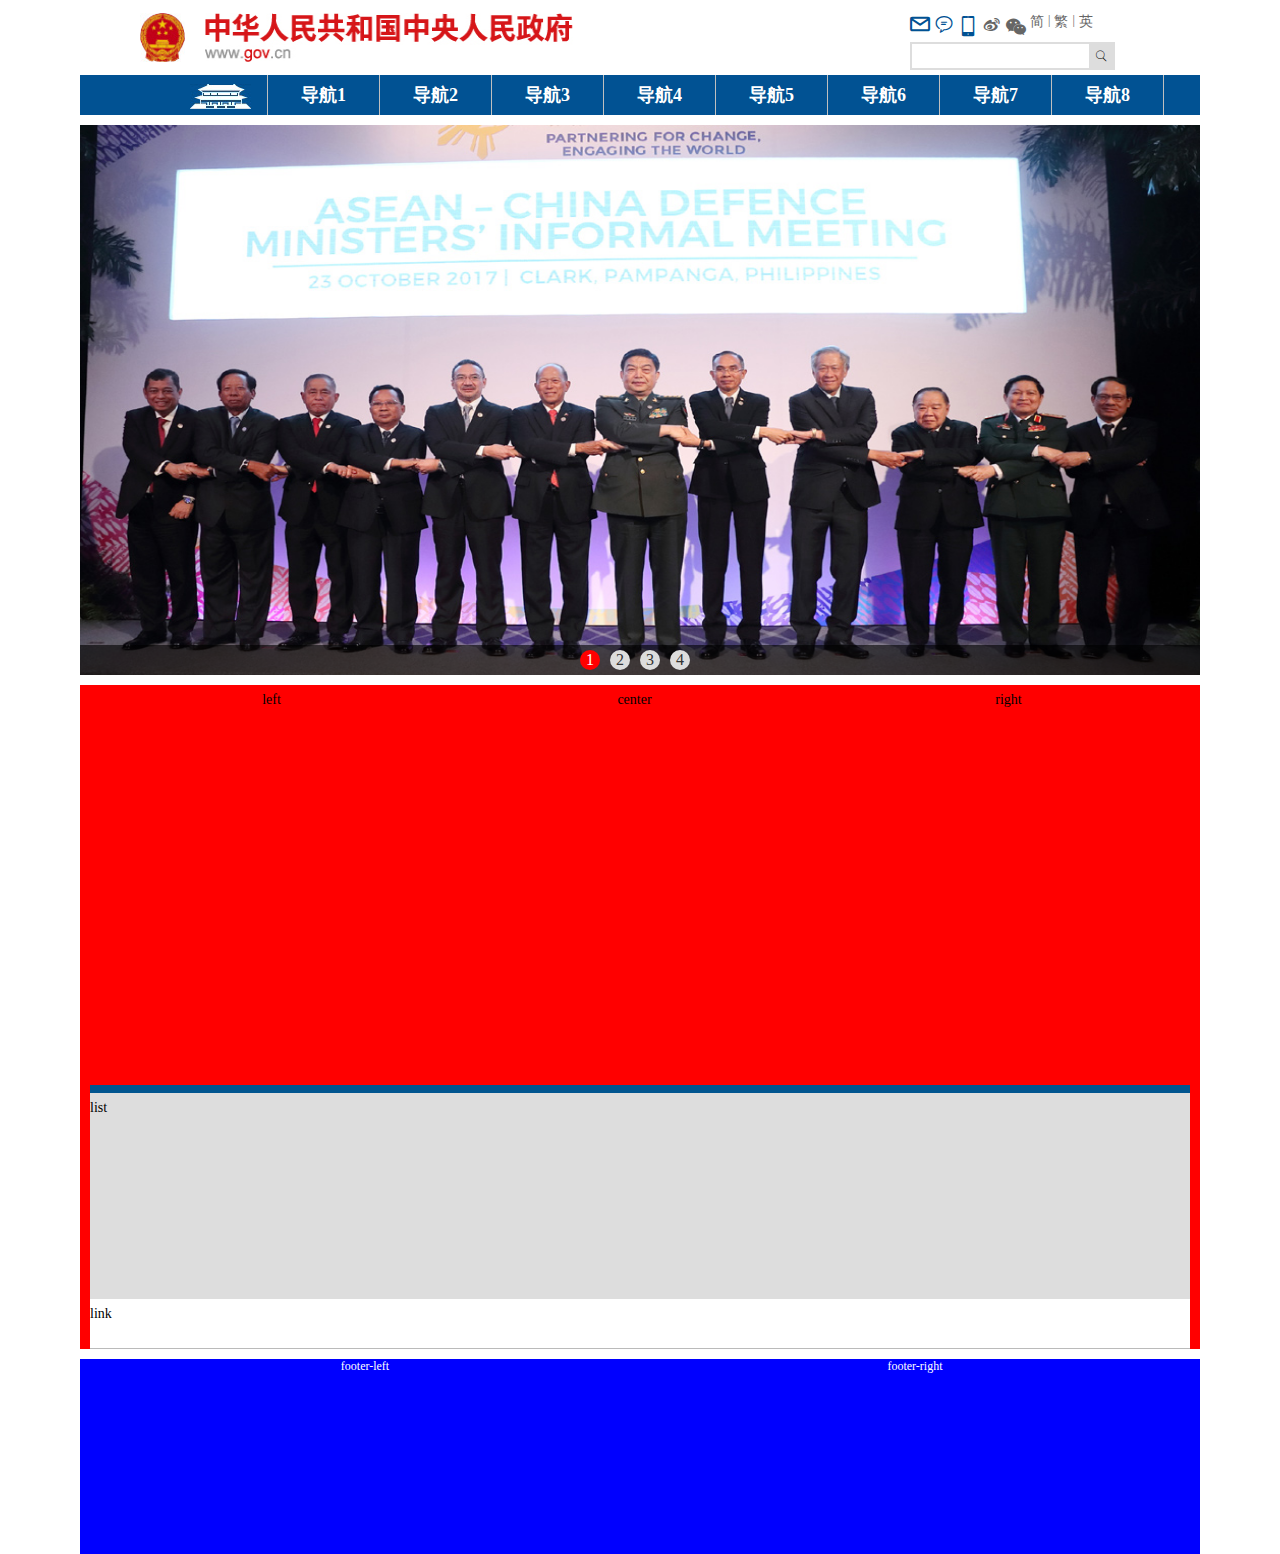
==== index.html @ 56595572 "static pages" ====
<!DOCTYPE html>
<html lang="en">
<head>
	<meta charset="UTF-8">
	<title>中国政府网</title>
	<link rel="icon" href="./guohui.ico" type="image/x-icon"/>
	<link rel="stylesheet" href="./css/iconfont.css">
	<link rel="stylesheet" href="./css/app.css">
	<script type="text/javascript" src="./js/jquery.min.js"></script>
</head>
<body>
	<div class="header row">
		<div class="con clear">
			<div class="header-left fl">
				<a href="javascript:;">
					<img class="logo fl" src="./images/logo.jpg" alt="">
					<img class="logo-msg fl" src="./images/logo_wz1.jpg" alt="">
				</a>
			</div>
			<div class="header-right fr">
				<div class="hr-top clear">
					<a href="javascript:;"><i class="icon iconfont icon-xinfeng"></i></a>
					<a href="javascript:;"><i class="icon iconfont icon-xiaoxi"></i></a>
					<a href="javascript:;"><i class="icon iconfont icon-phone"></i></a>
					<a href="javascript:;"><i class="icon iconfont icon-weibo"></i></a>
					<a href="javascript:;"><i class="icon iconfont icon-weixin"></i></a>
					<a href="javascript:;">简</a><span>|</span>
					<a href="javascript:;">繁</a><span>|</span>
					<a href="javascript:;">英</a>
				</div>
				<div class="hr-bot clear">
					<input class="fl" type="text" name="header-search">
					<a class="fl" href="javascript:;"><i class="icon iconfont icon-search"></i></a>
				</div>
			</div>
		</div>
	</div>
	<div class="navbar row">
		<div class="nav clear">
			<div class="nav-left fl"></div>
			<div class="nav-right fl">
				<ul class="nav-list clear">
					<li><a href="javascript:;">导航1</a></li>
					<li><a href="javascript:;">导航2</a></li>
					<li>
						<a href="javascript:;">导航3</a>
						<ul class="subNav none clear">
							<li><a href="javascript:;">sub menu1</a></li>
							<li><a href="javascript:;">sub menu2</a></li>
							<li><a href="javascript:;">sub menu3</a></li>
						</ul>
					</li>
					<li>
						<a href="javascript:;">导航4</a>
					</li>
					<li>
						<a href="javascript:;">导航5</a>
						<ul class="subNav none clear">
							<li><a href="javascript:;">sub menu1</a></li>
							<li><a href="javascript:;">sub menu2</a></li>
							<li><a href="javascript:;">sub menu3</a></li>
						</ul>
					</li>
					<li>
						<a href="javascript:;">导航6</a>
						<ul class="subNav none clear">
							<li><a href="javascript:;">sub menu1</a></li>
							<li><a href="javascript:;">sub menu2</a></li>
							<li><a href="javascript:;">sub menu3</a></li>
						</ul>
					</li>
					<li>
						<a href="javascript:;">导航7</a>
						<ul class="subNav none clear">
							<li><a href="javascript:;">sub menu1</a></li>
							<li><a href="javascript:;">sub menu2</a></li>
							<li><a href="javascript:;">sub menu3</a></li>
						</ul>
					</li>
					<li>
					<a href="javascript:;">导航8</a>
					</li>
				</ul>
			</div>
		</div>
	</div>
	<div class="banner row">
		<div class="b-box">
			<ul class="banner-list clear">
				<li style="display:block;"><a href="javascript:;"><img src="./images/banner1.jpg" alt=""></a></li>
				<li><a href="javascript:;"><img src="./images/banner2.jpg" alt=""></a></li>
				<li><a href="javascript:;"><img src="./images/banner3.jpg" alt=""></a></li>
				<li><a href="javascript:;"><img src="./images/banner4.jpg" alt=""></a></li>
			</ul>
			<div class="circle"></div>
		</div>
	</div>
	<div class="content row">
		<div class="con clear">
			<div class="con-left fl ac">left</div>
			<div class="con-center fl ac">center</div>
			<div class="con-right fr ac">right</div>
		</div>
		<div class="list con">
			list
		</div>
		<div class="link con">
			link
		</div>
	</div>
	<div class="footer row">
		<div class="con clear">
			<div class="footer-left fl ac">
				footer-left
			</div>
			<div class="footer-right fr ac">
				footer-right
			</div>
		</div>
	</div>

</body>
<script src="./js/app.js"></script>
</html>
---- css/iconfont.css ----
@font-face {font-family: "iconfont";
  src: url('iconfont.eot?t=1508853754246'); /* IE9*/
  src: url('iconfont.eot?t=1508853754246#iefix') format('embedded-opentype'), /* IE6-IE8 */
  url('[data-uri]') format('woff'),
  url('iconfont.ttf?t=1508853754246') format('truetype'), /* chrome, firefox, opera, Safari, Android, iOS 4.2+*/
  url('iconfont.svg?t=1508853754246#iconfont') format('svg'); /* iOS 4.1- */
}

.iconfont {
  font-family:"iconfont" !important;
  font-size:16px;
  font-style:normal;
  -webkit-font-smoothing: antialiased;
  -moz-osx-font-smoothing: grayscale;
}

.icon-weixin:before { content: "\e66d"; }

.icon-xiaoxi:before { content: "\e600"; }

.icon-phone:before { content: "\e644"; }

.icon-search:before { content: "\e63e"; }

.icon-weibo:before { content: "\e60d"; }

.icon-xinfeng:before { content: "\e602"; }
---- css/app.css ----
/*公共样式结束*/
body {font-size: 12px;font-family:"微软雅黑"; color: #666;background: #fff;}
a {color: #666;text-decoration: none;}
a:hover {color: #C81623;}
a,address,b,big,blockquote,body,cite,code,dd,del,div,dl,dt,em,fieldset,form,h1,h2,h3,h4,h5,h6,html,i,iframe,img,ins,label,legend,li,ol,p,pre,small,span,strong,u,ul,var {
	margin: 0;
	padding: 0;
}
ol,ul { list-style: none;}
img {border: 0;vertical-align: middle;}
em,i {font-style: normal;}
.fl {float: left;}
.fr {float: right;}
.al {text-align: left;}
.ac {text-align: center;}
.ar {text-align: right;}
.none {display: none;}
.clear:after{ content: '.'; display: block; width: 100%;height:0; overflow: hidden; visibility: hidden; clear: both;}

body, div, ul , li, img{
	box-sizing:border-box;
	-moz-box-sizing:border-box; 
}
.row{ width: 1120px; margin: 10px auto 0;}
.con{ width: 1100px; margin: 0 auto; }
/*公共样式结束*/

/*header 开始*/
.header{ height: 55px;}
.header .con{ padding: 0 50px;}
.header .con>div{ height: 49px; margin-top: 3px;}
.logo{ width: 45px; height: 100%; border: 0; margin-right:20px;}
.logo-msg{width: 385px;height: 100%;}
.header-right{ width: 230px;}
.hr-top i.icon-xinfeng, .hr-top i.icon-xiaoxi, .hr-top i.icon-phone{ color:#005193;}
.hr-top a, .hr-top span{ display: inline-block; float:left; margin-right: 4px;}
.hr-top i{ font-size: 20px;}
.hr-top a{ font-size: 14px;}

.hr-bot{ height: 24px; line-height: 24px; margin-top: 6px;}
.hr-bot input{ height: 24px;border: 2px solid #ddd;border-right: 0;padding: 0; outline: none;}
.hr-bot a{ display: inline-block;width: 24px;height:24px; background: #ddd;line-height: 24px; border-right:2px solid #ddd;color: #000;text-align: center;
	border-top:2px solid #ddd;border-bottom: 2px solid #ddd;
}
.hr-bot a:hover{ background: #015293;color:#fff;border-color: #015293;}
/*header结束*/
/*navbar开始*/
.nav-active{ background: #ddd;}
.nav-active>a{ color: #015293!important;}

.nav{ height: 40px; background: #015293;}
.nav-left{ width: 188px;height: 100%;
	border-right: 1px solid #bfbfbf;
	background: url('./../images/icon_9.jpg') 110px 9px no-repeat;
}
.nav-right{height: 40px;}
.nav-list>li{ width: 112px; height: 40px; line-height: 40px; border-right: 1px solid #bfbfbf;text-align: center; float:left; position: relative; left: 0; top: 0; }
.nav-list li>a{ color: #fff; font-size: 18px; font-weight: 600;font-family: "FZYouHK_512B","微软雅黑","宋体";}

/*子菜单*/
.subNav{
	width: 500px; height: 40px; position: absolute; left: 0; top: 40px;
	background: #fff url('./../images/icon_11.gif') 45px 2px no-repeat;
}
.subNav>li{padding: 0 10px;height: 30px; line-height: 30px;float: left; margin-top: 10px; margin-right: 20px;}
.subNav li a{ font-size:16px; color: #015293; }
/*navbar结束*/
/*banner --- start */
.banner{ height: 550px;}
.b-box{ width: 100%; height: 100%;overflow: hidden; position: relative; left: 0; top: 0;}
.banner-list { width: 100%; height: 100%; }
.banner-list li{display: none; position: absolute; left: 0; top: 0;}
.banner-list img{ width: 1120px; height: 550px; border: 0;}



	/*小圆点定位*/
.circle{ width: 100%; height: 30px; background: rgba(0,0,0, 0.6); position: absolute;left: 0; bottom: 0; display: flex; justify-content: center; align-items: center;}
.circle>span{ display: block; width: 20px; height: 20px; line-height: 20px; text-align: center; font-size: 16px; background: #ddd; color:#333; margin-right: 10px; border-radius: 50%;cursor: pointer;}
.circle>span:hover{ background: red; color:#fff;}
.circle>span.b-active{ background: red; color:#fff;}

/*banner---------end*/
.content{
	min-height: 500px;
	height: auto!important;
	height: 500px;
	background: red;
	line-height: 30px;
	font-size: 14px;
	color: #000;
}
.con-left, .con-center, .con-right{
	width: 33%;
	min-height: 400px;
	height:auto!important;
	height: 40px;
}
.list{
	height: 214px;
	border-top: 8px solid #00558f;
	border-bottom: #bababa;
	background: #ddd;
}

.link{
	height: 50px;
	background: #fff;
	border-bottom: 1px solid #bababa;
}

.footer{ height: 195px;background: blue;}
.footer-left, .footer-right{ width: 50%;color:#fff;}
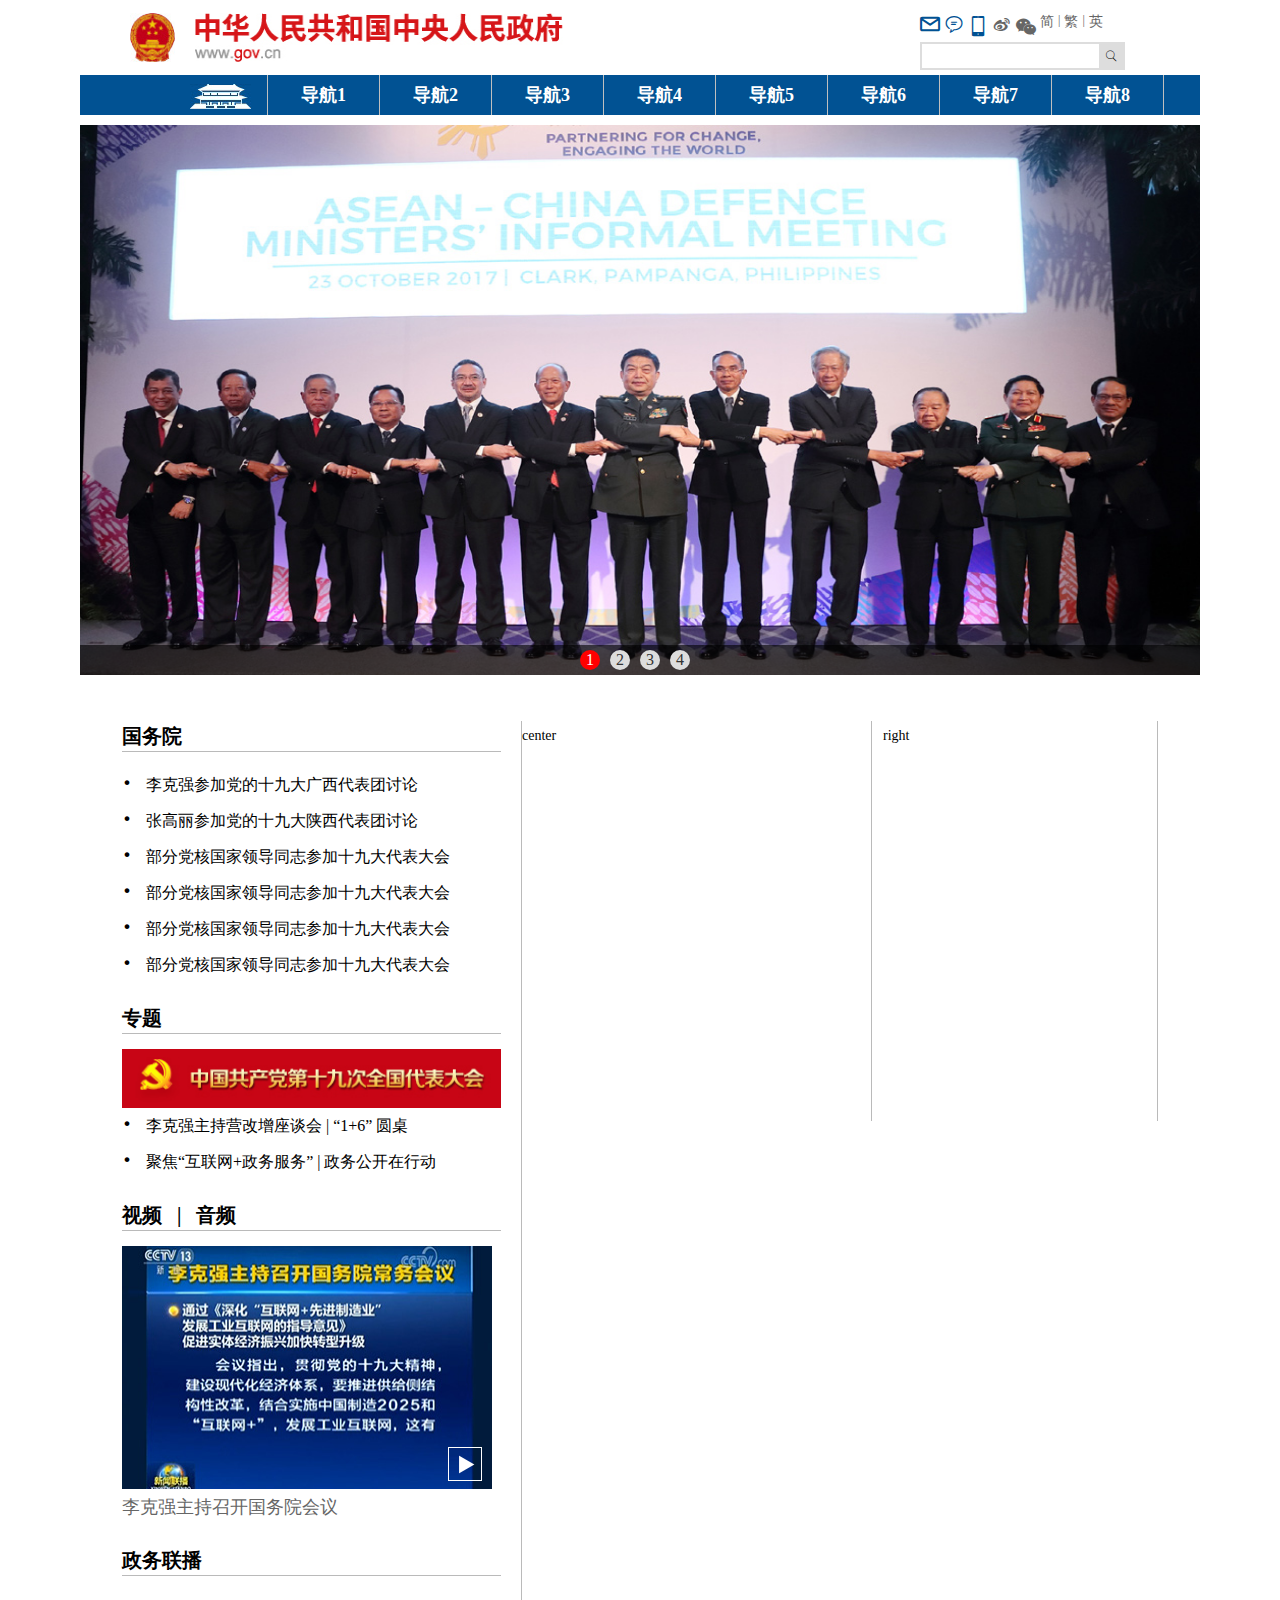
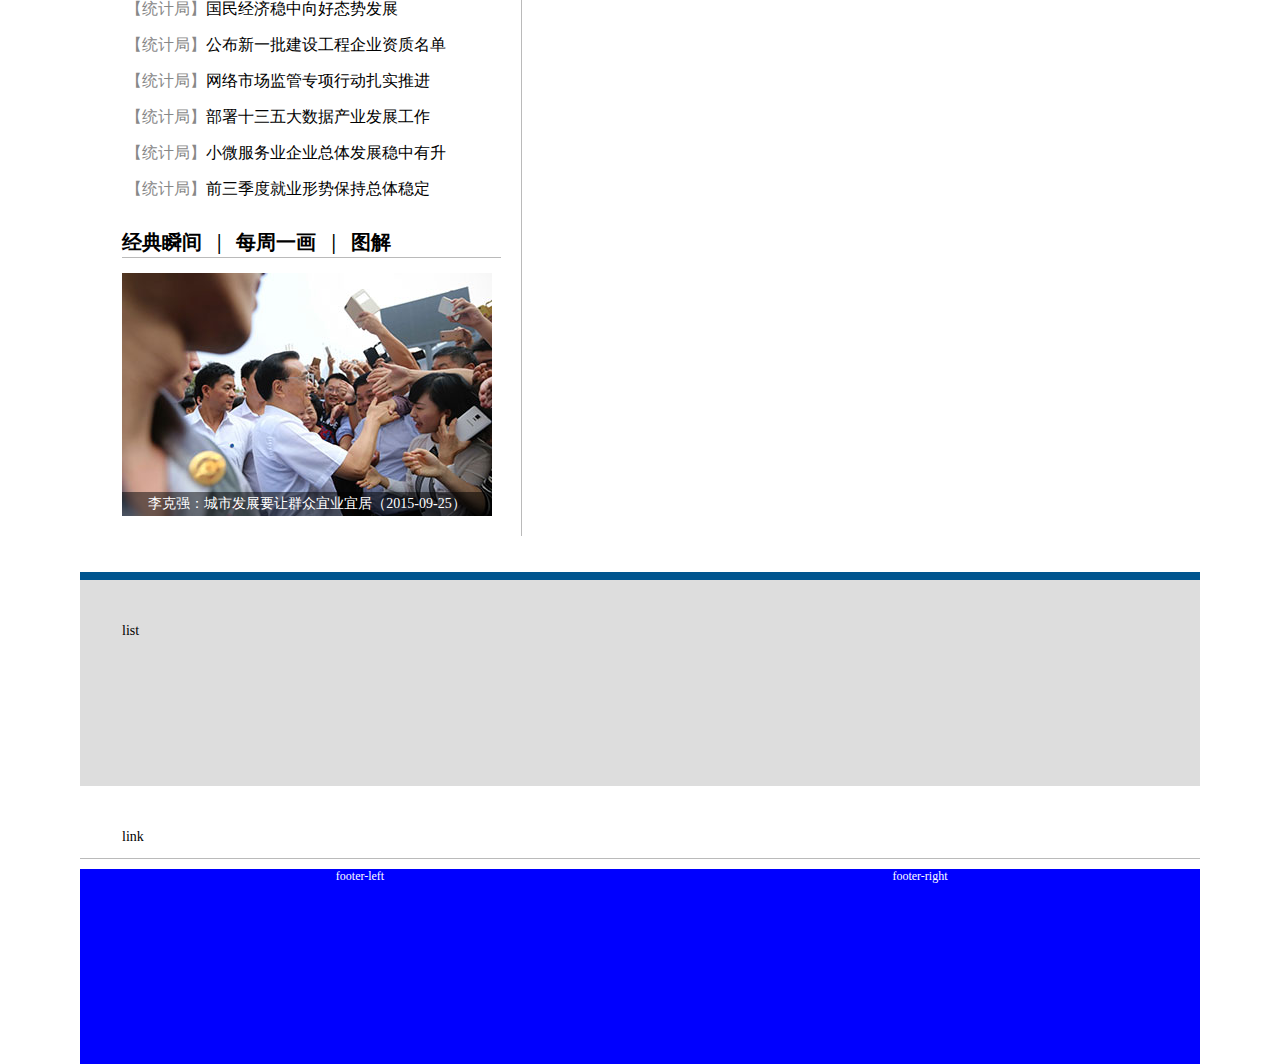
==== commit 1a334aa6: "conten -left 内容完成" ====
--- a/index.html
+++ b/index.html
@@ -97,9 +97,86 @@
 	</div>
 	<div class="content row">
 		<div class="con clear">
-			<div class="con-left fl ac">left</div>
-			<div class="con-center fl ac">center</div>
-			<div class="con-right fr ac">right</div>
+			<div class="con-left fl">
+				<div class="l-list">
+					<h5 class="l-title">国务院</h5>
+					<ul class="l-list-con clear">
+						<li class="l-icon"><a href="javascript:;" title="公布新一批建设工程企业资质名单">李克强参加党的十九大广西代表团讨论</a></li>
+						<li class="l-icon"><a href="javascript:;" title="李克强参加党的十九大广西代表团讨论">张高丽参加党的十九大陕西代表团讨论</a></li>
+						<li class="l-icon"><a href="javascript:;" title="部分党核国家领导同志参加十九大代表大会">部分党核国家领导同志参加十九大代表大会</a></li>
+						<li class="l-icon"><a href="javascript:;" title="部分党核国家领导同志参加十九大代表大会">部分党核国家领导同志参加十九大代表大会</a></li>
+						<li class="l-icon"><a href="javascript:;" title="部分党核国家领导同志参加十九大代表大会">部分党核国家领导同志参加十九大代表大会</a></li>
+						<li class="l-icon"><a href="javascript:;" title="部分党核国家领导同志参加十九大代表大会">部分党核国家领导同志参加十九大代表大会</a></li>
+					</ul>
+				</div>
+				<div class="l-list">
+					<h5 class="l-title">专题</h5>
+					<ul class="l-list-con clear">
+						<li class="l-list-img"><a href="javascript:;"><img src="./images/56b9ff3514644a999515a5dcce19d1f9.jpg" alt=""></a></li>
+						<li class="l-icon"><a href="javascript:;" title="李克强主持营改增座谈会 |  “1+6” 圆桌">李克强主持营改增座谈会 |  “1+6” 圆桌</a></li>
+						<li class="l-icon"><a href="javascript:;" title="聚焦“互联网+政务服务” | 政务公开在行动">聚焦“互联网+政务服务” | 政务公开在行动</a></li>
+					</ul>
+				</div>
+				<div class="l-list tabs">
+					<h5 class="l-title"><span>视频</span>  &nbsp;&nbsp;|&nbsp;&nbsp; <span>音频</span></h5>
+					<div class="l-tab l-list-con video">
+						<div class="l-list-img l-video">
+							<a href="javascript:;"><img src="./images/9f945b903d7d40f8a5a3fd45e728a619.jpg" alt=""></a>
+							<span class="play"></span>
+						</div>
+					</div>
+					<div class="l-tab l-list-con video none">
+						<div class="l-list-img l-radio clear">
+							<img class="fl" src="./images/ca434e0215cf49779f36e13e970537c5.jpg" alt="">
+							<div class="l-radio-play fl">
+								<audio id="audio1" src="./video/ecd88431adc248c3aa9ebe9e3b8c0ec4.MP3"></audio>
+								<div class="showtime">
+									<div class="audio_play"></div>
+									<div class="audio_date">
+										<span>00:00</span> / 
+										<span>01:39</span>
+									</div>
+								</div>
+							</div>
+						</div>
+					</div>
+					<p class="l-video-des"><a href="javascript:;" title="李克强主持召开国务院会议">李克强主持召开国务院会议</a></p>
+				</div>
+				<div class="l-list">
+					<h5 class="l-title">政务联播</h5>
+					<ul class="l-list-con clear">
+						<li><a href="javascript:;" class="l-branch">【统计局】</a><a href="javascript:;" title="国民经济稳中向好态势发展">国民经济稳中向好态势发展</a></li>
+						<li><a href="javascript:;" class="l-branch">【统计局】</a><a href="javascript:;" title="公布新一批建设工程企业资质名单">公布新一批建设工程企业资质名单</a></li>
+						<li><a href="javascript:;" class="l-branch">【统计局】</a><a href="javascript:;" title="网络市场监管专项行动扎实推进">网络市场监管专项行动扎实推进</a></li>
+						<li><a href="javascript:;" class="l-branch">【统计局】</a><a href="javascript:;" title="部署十三五大数据产业发展工作">部署十三五大数据产业发展工作</a></li>
+						<li><a href="javascript:;" class="l-branch">【统计局】</a><a href="javascript:;" title="小微服务业企业总体发展稳中有升">小微服务业企业总体发展稳中有升</a></li>
+						<li><a href="javascript:;" class="l-branch">【统计局】</a><a href="javascript:;" title="前三季度就业形势保持总体稳定">前三季度就业形势保持总体稳定</a></li>
+					</ul>
+				</div>
+				<div class="l-list tabs mb0">
+					<h5 class="l-title"><span>经典瞬间</span>  &nbsp;&nbsp;| &nbsp;&nbsp;<span>每周一画</span>  &nbsp;&nbsp;| &nbsp;&nbsp;<span>图解</span></h5>
+					<div class="l-tab l-list-con">
+						<div class="diagram">
+							<a href="javascript:;"><img src="./images/d05e994b08b94e3d96d1a6f0dd29b1bd.jpg" alt=""></a>
+							<p class="l-img-des"><a href="javascript:;" title="李克强：城市发展要让群众宜业宜居（2015-09-25）">李克强：城市发展要让群众宜业宜居（2015-09-25）</a></p>
+						</div>
+					</div>
+					<div class="l-tab l-list-con none">
+						<div class="diagram">
+							<a href="javascript:;"><img src="./images/2de8ef07792541b394b1774b0bb6d84b.jpg" alt=""></a>
+							<p class="l-img-des"><a href="javascript:;" title="这件大事为什么这么“火”？国务院有“画”说！">这件大事为什么这么“火”？国务院有“画”说！</a></p>
+						</div>
+					</div>
+					<div class="l-tab l-list-con none">
+						<div class="diagram">
+							<a href="javascript:;"><img src="./images/4eb5905a428a4b459c0371c6f47b28e3.jpg" alt=""></a>
+							<p class="l-img-des"><a href="javascript:;" title="图解：2017年10月30日国务院常务会议">图解：2017年10月30日国务院常务会议</a></p>
+						</div>
+					</div>
+				</div>
+			</div>
+			<div class="con-center fl">center</div>
+			<div class="con-right fr">right</div>
 		</div>
 		<div class="list con">
 			list
@@ -109,7 +186,7 @@
 		</div>
 	</div>
 	<div class="footer row">
-		<div class="con clear">
+		<div class="clear">
 			<div class="footer-left fl ac">
 				footer-left
 			</div>
--- a/css/app.css
+++ b/css/app.css
@@ -16,13 +16,14 @@
 .ar {text-align: right;}
 .none {display: none;}
 .clear:after{ content: '.'; display: block; width: 100%;height:0; overflow: hidden; visibility: hidden; clear: both;}
+.mb0{ margin-bottom: 0; }
 
 body, div, ul , li, img{
 	box-sizing:border-box;
 	-moz-box-sizing:border-box; 
 }
 .row{ width: 1120px; margin: 10px auto 0;}
-.con{ width: 1100px; margin: 0 auto; }
+.con{ width: 1120px; margin: 0 auto; }
 /*公共样式结束*/
 
 /*header 开始*/
@@ -61,6 +62,7 @@
 .subNav{
 	width: 500px; height: 40px; position: absolute; left: 0; top: 40px;
 	background: #fff url('./../images/icon_11.gif') 45px 2px no-repeat;
+	z-index: 1;
 }
 .subNav>li{padding: 0 10px;height: 30px; line-height: 30px;float: left; margin-top: 10px; margin-right: 20px;}
 .subNav li a{ font-size:16px; color: #015293; }
@@ -85,17 +87,48 @@
 	min-height: 500px;
 	height: auto!important;
 	height: 500px;
-	background: red;
 	line-height: 30px;
 	font-size: 14px;
 	color: #000;
 }
+.content>div{ padding: 36px 42px; }
 .con-left, .con-center, .con-right{
-	width: 33%;
 	min-height: 400px;
 	height:auto!important;
-	height: 40px;
+	height: 400px;
+	border-right: 1px solid #bababa;
 }
+.con-left{ width: 400px; }
+.con-center{ width: 350px; }
+.con-right{ width: 275px; }
+.l-list{width:100%;padding-right: 20px; margin-bottom: 20px;}
+.l-title{ height: 30px; line-height: 30px; font-size: 20px; border-bottom: 1px solid #bababa; }
+.l-title span:hover{ color:#025194; }
+.l-list-con { margin-top: 15px; }
+.l-list-con li { line-height: 36px; font-size: 16px; white-space: nowrap;
+    overflow: hidden;
+    text-overflow: ellipsis;
+}
+.l-list-con li.l-icon:before{ content: '.'; display: block; float: left; width: 24px; height: 36px; line-height: 10px; font-size: 40px;}
+.l-list-con li a{ color: #000;}
+.l-list-con li a:hover{ color: #025194;}
+.l-list-img img{ width: 100%; overflow: hidden; }
+.l-video, .l-video img{ width: 370px; height:245px; }
+.l-video, .diagram{ position: relative; left:0; top:0; }
+.l-video span.play{ display: block; width: 34px; height: 34px; position: absolute; right:10px;bottom: 10px; background: url('./../images/video.png') no-repeat;background-size:cover; }
+.video{ width: 100%; height: 243px; overflow: hidden; }
+.l-radio img{ width: 270px; }
+.l-radio-play{ width: 108px; background: #ccc; height: 243px; display: flex; flex-direction: column; justify-content: center; align-items: center;}
+.audio_play{ width: 60px; height: 60px; margin: 0 auto; background: url('./../images/icon_18.gif') no-repeat; background-size: cover; }
+.audio_play:hover{ box-shadow: 0 0 6px #333; border-radius: 50%;}
+.l-video-des{ line-height: 36px; font-size: 18px; }
+.l-video-des a:hover{ color: #025194; }
+.l-branch{ color: #888!important; margin-left: 4px; }
+.l-img-des{ width: 370px; height: 24px; text-align: center;line-height: 24px; background: rgba(0,0,0, .5); position: absolute; left: 0; bottom: 0; }
+.l-img-des a{ color: #fff; }
+.l-img-des a:hover{ text-decoration: underline; }
+
+
 .list{
 	height: 214px;
 	border-top: 8px solid #00558f;
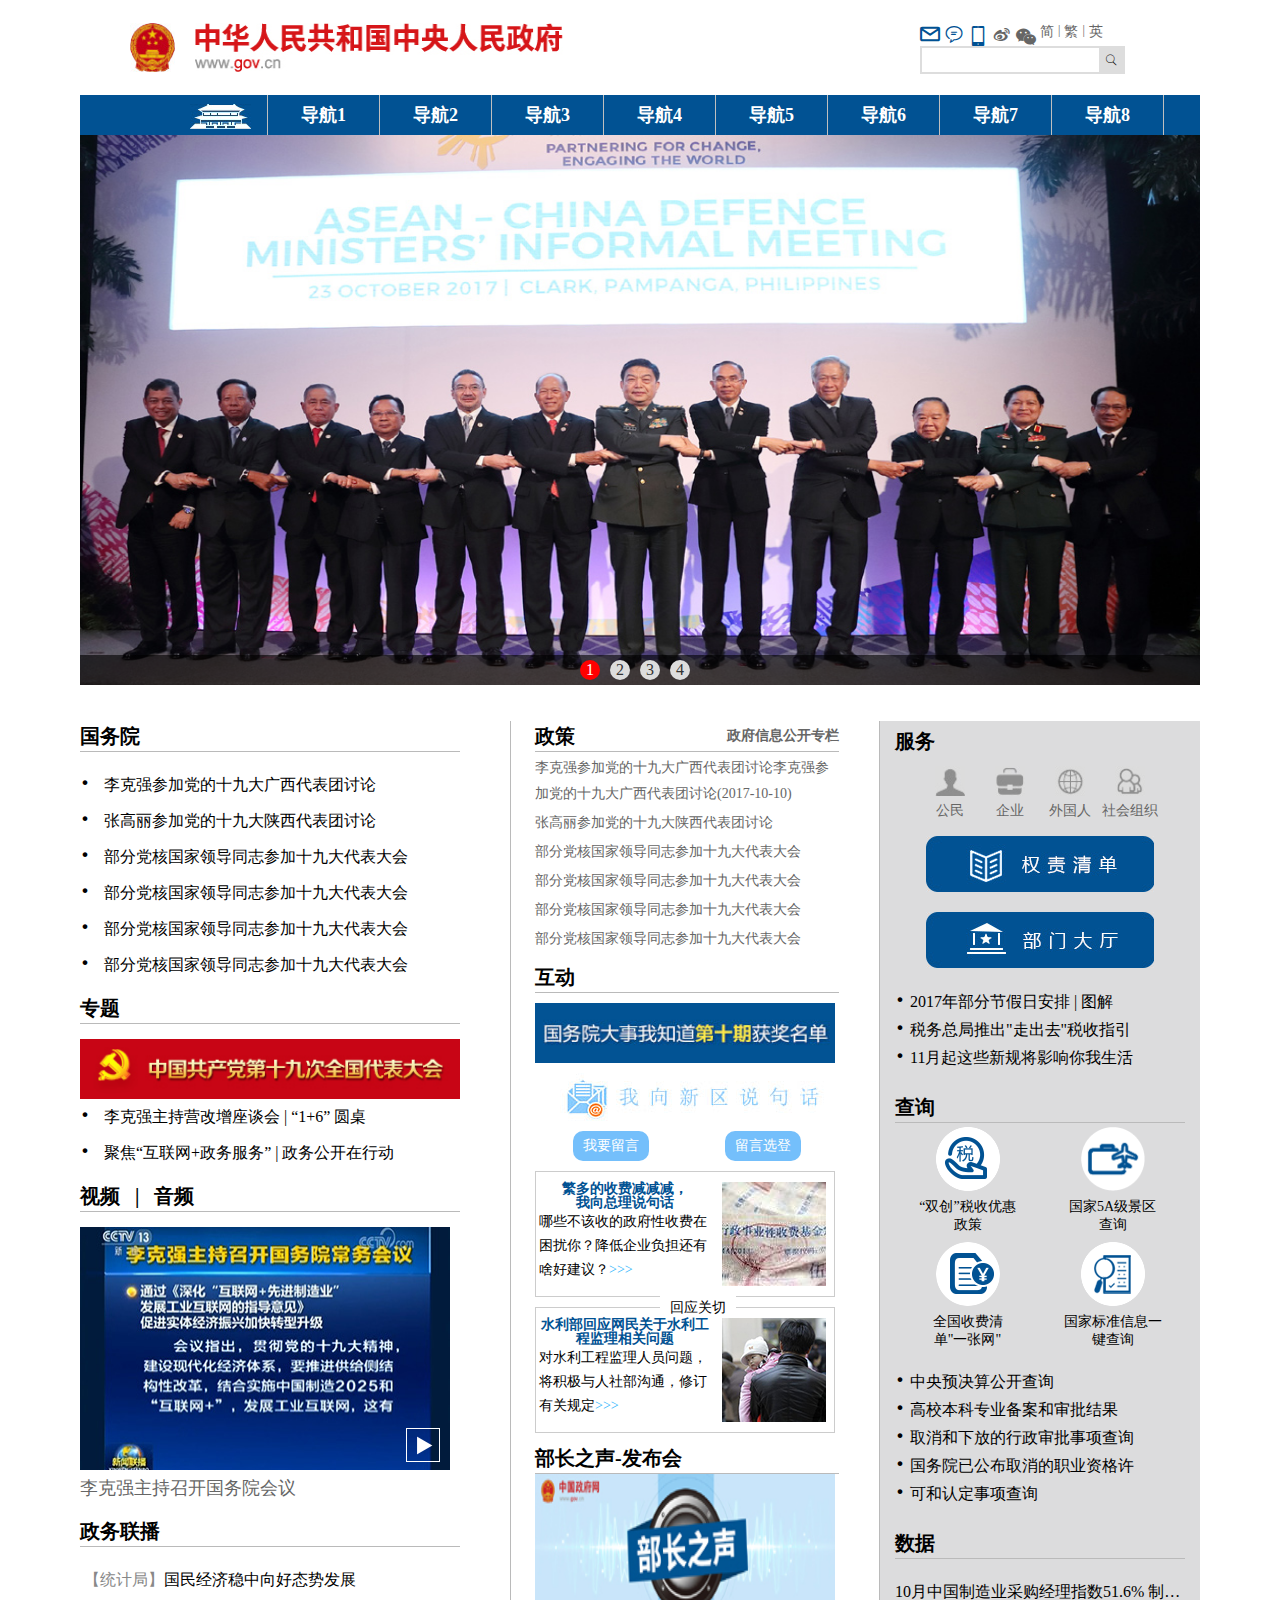
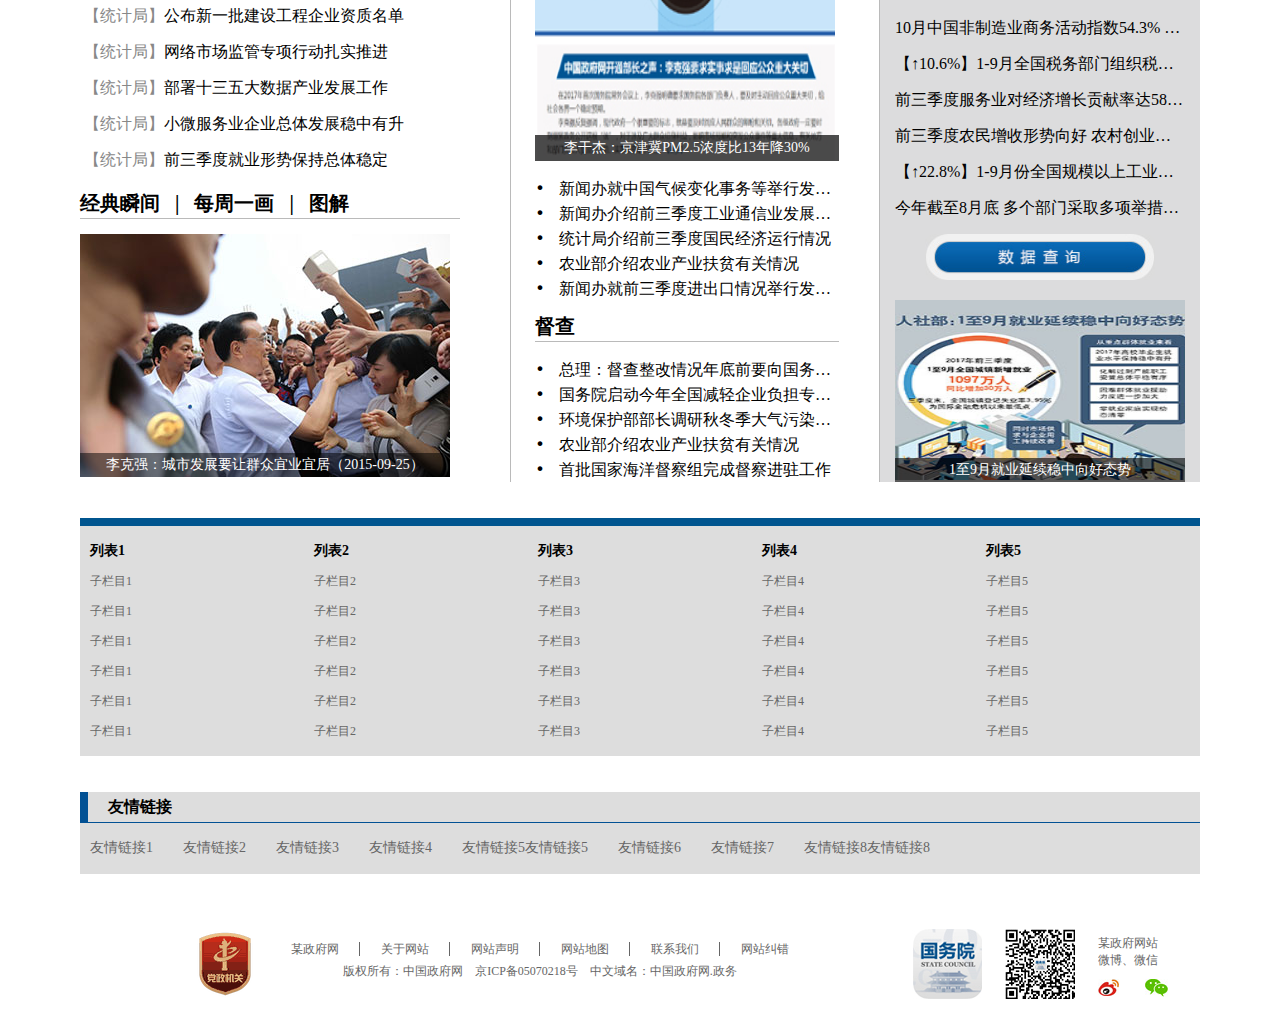
==== commit 970e19d0: "content-right  and  link footer and so on..." ====
--- a/index.html
+++ b/index.html
@@ -84,7 +84,7 @@
 			</div>
 		</div>
 	</div>
-	<div class="banner row">
+	<div class="banner row mt0">
 		<div class="b-box">
 			<ul class="banner-list clear">
 				<li style="display:block;"><a href="javascript:;"><img src="./images/banner1.jpg" alt=""></a></li>
@@ -175,23 +175,245 @@
 					</div>
 				</div>
 			</div>
-			<div class="con-center fl">center</div>
-			<div class="con-right fr">right</div>
+			<div class="con-center fl">
+				<div class="l-list">
+					<h5 class="l-title">政策 <a class="c-title-right fr" href="javascript:;">政府信息公开专栏</a></h5>
+					<ul class="c-list-con clear">
+						<li><a href="javascript:;" title="公布新一批建设工程企业资质名单">李克强参加党的十九大广西代表团讨论李克强参加党的十九大广西代表团讨论<span class="c-list-date">(2017-10-10)</span></a></li>
+						<li><a href="javascript:;" title="李克强参加党的十九大广西代表团讨论">张高丽参加党的十九大陕西代表团讨论</a></li>
+						<li><a href="javascript:;" title="部分党核国家领导同志参加十九大代表大会">部分党核国家领导同志参加十九大代表大会</a></li>
+						<li><a href="javascript:;" title="部分党核国家领导同志参加十九大代表大会">部分党核国家领导同志参加十九大代表大会</a></li>
+						<li><a href="javascript:;" title="部分党核国家领导同志参加十九大代表大会">部分党核国家领导同志参加十九大代表大会</a></li>
+						<li><a href="javascript:;" title="部分党核国家领导同志参加十九大代表大会">部分党核国家领导同志参加十九大代表大会</a></li>
+					</ul>
+				</div>
+				<div class="l-list">
+					<h5 class="l-title">互动</h5>
+					<div class="c-slider">
+						<ul class="c-box clear">
+							<li class="fl"><a href="javascript:;"><img src="./images/center-slide1.jpg" alt=""></a></li>
+							<li class="fl"><a href="javascript:;"><img src="./images/center-slide2.jpg" alt=""></a></li>
+						</ul>
+					</div>
+					<div class="leaveMsg">
+						<div class="msg-img">
+							<img src="./images/wxzlsjhpic0512.jpg" alt="">
+						</div>
+						<div class="msg-box">
+							<div class="msg-btn"><a href="javascript:;">我要留言</a></div>
+							<div class="msg-btn"><a href="javascript:;">留言选登</a></div>
+						</div>
+					</div>
+					<div class="msg-show clear">
+						<div class="msg-show-l fl">
+							<h6 class="msg-show-title">繁多的收费减减减，<br>我向总理说句话</h6>
+							<div class="msg-info">哪些不该收的政府性收费在困扰你？降低企业负担还有啥好建议？<a href="javascript:;">>>></a></div>
+						</div>
+						<div class="msg-show-r fr">
+							<img src="./images/msg-show-img1.jpg" alt="">
+						</div>
+					</div>
+					<div class="msg-show other-tit clear">
+						<div class="other-title">回应关切</div>
+						<div class="msg-show-l fl">
+							<h6 class="msg-show-title">水利部回应网民关于水利工程监理相关问题</h6>
+							<div class="msg-info">对水利工程监理人员问题，将积极与人社部沟通，修订有关规定<a href="javascript:;">>>></a></div>
+						</div>
+						<div class="msg-show-r fr">
+							<img src="./images/msg-show-img2.jpg" alt="">
+						</div>
+					</div>
+				</div>
+				<div class="l-list">
+					<h5 class="l-title">部长之声-发布会</h5>
+					<div class="fbh">
+						<img src="./images/1583f1c87bf54c04880abf2fd5105891.jpg" alt="">
+						<div class="fbh-des">
+							<a href="javascript:;">李干杰：京津冀PM2.5浓度比13年降30%</a>
+						</div>
+					</div>
+					<ul class="l-list-con fbh-list clear">
+						<li class="l-icon"><a href="javascript:;" title="新闻办就中国气候变化事务等举行发布会">新闻办就中国气候变化事务等举行发布会</a></li>
+						<li class="l-icon"><a href="javascript:;" title="新闻办介绍前三季度工业通信业发展情况">新闻办介绍前三季度工业通信业发展情况</a></li>
+						<li class="l-icon"><a href="javascript:;" title="统计局介绍前三季度国民经济运行情况">统计局介绍前三季度国民经济运行情况</a></li>
+						<li class="l-icon"><a href="javascript:;" title="农业部介绍农业产业扶贫有关情况">农业部介绍农业产业扶贫有关情况</a></li>
+						<li class="l-icon"><a href="javascript:;" title="新闻办就前三季度进出口情况举行发布会">新闻办就前三季度进出口情况举行发布会</a></li>
+					</ul>
+				</div>
+				<div class="l-list mb0">
+					<h5 class="l-title">督查</h5>
+					<ul class="l-list-con fbh-list clear">
+						<li class="l-icon"><a href="javascript:;" title="总理：督查整改情况年底前要向国务院报告">总理：督查整改情况年底前要向国务院报告</a></li>
+						<li class="l-icon"><a href="javascript:;" title="国务院启动今年全国减轻企业负担专项督查">国务院启动今年全国减轻企业负担专项督查</a></li>
+						<li class="l-icon"><a href="javascript:;" title="环境保护部部长调研秋冬季大气污染综合治理攻坚行动强化督查和巡查工作">环境保护部部长调研秋冬季大气污染综合治理攻坚行动强化督查和巡查工作</a></li>
+						<li class="l-icon"><a href="javascript:;" title="农业部介绍农业产业扶贫有关情况">农业部介绍农业产业扶贫有关情况</a></li>
+						<li class="l-icon"><a href="javascript:;" title="首批国家海洋督察组完成督察进驻工作">首批国家海洋督察组完成督察进驻工作</a></li>
+					</ul>
+				</div>
+			</div>
+			<div class="con-right fr">
+				<div class="r-list">
+					<h5 class="r-list-title">服务</h5>
+					<div class="r-list-icon">
+						<div class="r-icon-list"><a href="javascript:;"><span class="people-icon"></span><p>公民</p></a></div>
+						<div class="r-icon-list"><a href="javascript:;"><span class="company-icon"></span><p>企业</p></a></div>
+						<div class="r-icon-list"><a href="javascript:;"><span class="foreigner-icon"></span><p>外国人</p></a></div>
+						<div class="r-icon-list"><a href="javascript:;"><span class="society-icon"></span><p>社会组织</p></a></div>
+					</div>
+					<div class="r-list-btn-qd"></div>
+					<div class="r-list-btn-dt"></div>
+					<ul class="l-list-con">
+						<li class="l-icon"><a href="javascript:;" title="2017年部分节假日安排 | 图解">2017年部分节假日安排 | 图解</a></li>
+						<li class="l-icon"><a href="javascript:;" title="税务总局推出"走出去"税收指引">税务总局推出"走出去"税收指引</a></li>
+						<li class="l-icon"><a href="javascript:;" title="11月起这些新规将影响你我生活">11月起这些新规将影响你我生活</a></li>
+					</ul>
+				</div>
+				<div class="r-list">
+					<h5 class="l-title">查询</h5>
+					<div class="r-cx-list clear">
+						<div class="r-cx-con fl">
+							<img src="./images/cx-con1.png" alt="税收优惠政策" class="cx-img">
+							<p class="cx-des">“双创”税收优惠政策</p>
+						</div>
+						<div class="r-cx-con fl">
+							<img src="./images/cx-con2.png" alt="5A景区查询" class="cx-img">
+							<p class="cx-des">国家5A级景区查询</p>
+						</div>
+						<div class="r-cx-con fl">
+							<img src="./images/cx-con3.png" alt="全国收费清单" class="cx-img">
+							<p class="cx-des">全国收费清单"一张网"</p>
+						</div>
+						<div class="r-cx-con fl">
+							<img src="./images/cx-con4.png" alt="国家标准信息" class="cx-img">
+							<p class="cx-des">国家标准信息一键查询</p>
+						</div>
+					</div>
+					<ul class="l-list-con">
+						<li class="l-icon"><a href="javascript:;" title="中央预决算公开查询">中央预决算公开查询</a></li>
+						<li class="l-icon"><a href="javascript:;" title="高校本科专业备案和审批结果">高校本科专业备案和审批结果</a></li>
+						<li class="l-icon"><a href="javascript:;" title="取消和下放的行政审批事项查询">取消和下放的行政审批事项查询</a></li>
+						<li class="l-icon"><a href="javascript:;" title="国务院已公布取消的职业资格许">国务院已公布取消的职业资格许</a></li>
+						<li class="l-icon"><a href="javascript:;" title="可和认定事项查询">可和认定事项查询</a></li>
+					</ul>
+				</div>
+				<div class="r-list mb0">
+					<h5 class="l-title">数据</h5>
+					<ul class="l-list-con r-date">
+						<li><a href="javascript:;" title="10月中国制造业采购经理指数51.6% 制造业延续扩张发展态势">10月中国制造业采购经理指数51.6% 制造业延续扩张发展态势</a></li>
+						<li><a href="javascript:;" title="10月中国非制造业商务活动指数54.3% 继续保持平稳较快增长态势">10月中国非制造业商务活动指数54.3% 继续保持平稳较快增长态势</a></li>
+						<li><a href="javascript:;" title="【↑10.6%】1-9月全国税务部门组织税收收入99237亿元 同比增长">【↑10.6%】1-9月全国税务部门组织税收收入99237亿元 同比增长</a></li>
+						<li><a href="javascript:;" title="前三季度服务业对经济增长贡献率达58.8% 主导作用持续发挥">前三季度服务业对经济增长贡献率达58.8% 主导作用持续发挥</a></li>
+						<li><a href="javascript:;" title="前三季度农民增收形势向好 农村创业创新人数超过700万人">前三季度农民增收形势向好 农村创业创新人数超过700万人</a></li>
+						<li><a href="javascript:;" title="【↑22.8%】1-9月份全国规模以上工业企业利润总额同比增长">【↑22.8%】1-9月份全国规模以上工业企业利润总额同比增长</a></li>
+						<li><a href="javascript:;" title="今年截至8月底 多个部门采取多项举措减轻企业负担超过1700亿元">今年截至8月底 多个部门采取多项举措减轻企业负担超过1700亿元</a></li>
+					</ul>
+					<div class="cx-date"><a href="javscript:;"></a></div>
+					<div class="c-list-bottom">
+						<img class="c-bottom-img" src="./images/3b112bbbce014e0999a16ab2d046cc7d.jpg" alt="">
+						<p class="c-bottom-img-des"><a href="javscript:;">1至9月就业延续稳中向好态势</a></p>
+					</div>
+				</div>
+			</div>
 		</div>
 		<div class="list con">
-			list
+			<ul class="list-con clear">
+				<li class="list-box fl">
+					<h5 class="list-branch-title">列表1</h5>
+					<ul class="list-branch">
+						<li><a href="javascript:;">子栏目1</a></li>
+						<li><a href="javascript:;">子栏目1</a></li>
+						<li><a href="javascript:;">子栏目1</a></li>
+						<li><a href="javascript:;">子栏目1</a></li>
+						<li><a href="javascript:;">子栏目1</a></li>
+						<li><a href="javascript:;">子栏目1</a></li>
+					</ul>
+				</li>
+				<li class="list-box fl">
+					<h5 class="list-branch-title">列表2</h5>
+					<ul class="list-branch">
+						<li><a href="javascript:;">子栏目2</a></li>
+						<li><a href="javascript:;">子栏目2</a></li>
+						<li><a href="javascript:;">子栏目2</a></li>
+						<li><a href="javascript:;">子栏目2</a></li>
+						<li><a href="javascript:;">子栏目2</a></li>
+						<li><a href="javascript:;">子栏目2</a></li>
+					</ul>
+				</li>
+				<li class="list-box fl">
+					<h5 class="list-branch-title">列表3</h5>
+					<ul class="list-branch">
+						<li><a href="javascript:;">子栏目3</a></li>
+						<li><a href="javascript:;">子栏目3</a></li>
+						<li><a href="javascript:;">子栏目3</a></li>
+						<li><a href="javascript:;">子栏目3</a></li>
+						<li><a href="javascript:;">子栏目3</a></li>
+						<li><a href="javascript:;">子栏目3</a></li>
+					</ul>
+				</li>
+				<li class="list-box fl">
+					<h5 class="list-branch-title">列表4</h5>
+					<ul class="list-branch">
+						<li><a href="javascript:;">子栏目4</a></li>
+						<li><a href="javascript:;">子栏目4</a></li>
+						<li><a href="javascript:;">子栏目4</a></li>
+						<li><a href="javascript:;">子栏目4</a></li>
+						<li><a href="javascript:;">子栏目4</a></li>
+						<li><a href="javascript:;">子栏目4</a></li>
+					</ul>
+				</li>
+				<li class="list-box fl">
+					<h5 class="list-branch-title">列表5</h5>
+					<ul class="list-branch">
+						<li><a href="javascript:;">子栏目5</a></li>
+						<li><a href="javascript:;">子栏目5</a></li>
+						<li><a href="javascript:;">子栏目5</a></li>
+						<li><a href="javascript:;">子栏目5</a></li>
+						<li><a href="javascript:;">子栏目5</a></li>
+						<li><a href="javascript:;">子栏目5</a></li>
+					</ul>
+				</li>
+			</ul>
 		</div>
 		<div class="link con">
-			link
+			<h4 class="link-title">友情链接</h4>
+			<ul class="link-box clear">
+				<li><a href="javascript:;">友情链接1</a></li>
+				<li><a href="javascript:;">友情链接2</a></li>
+				<li><a href="javascript:;">友情链接3</a></li>
+				<li><a href="javascript:;">友情链接4</a></li>
+				<li><a href="javascript:;">友情链接5友情链接5</a></li>
+				<li><a href="javascript:;">友情链接6</a></li>
+				<li><a href="javascript:;">友情链接7</a></li>
+				<li><a href="javascript:;">友情链接8友情链接8</a></li>
+			</ul>
 		</div>
 	</div>
-	<div class="footer row">
-		<div class="clear">
-			<div class="footer-left fl ac">
-				footer-left
-			</div>
-			<div class="footer-right fr ac">
-				footer-right
+	<div class="footer">
+		<div class="footer-con clear">
+			<div class="footer-left fl">
+				<a href="javascript:;"><img src="./images/red.png" alt=""></a>
+			</div>
+			<div class="footer-center fl">
+				<div class="fc-link clear">
+					<div class="fl ac"><a href="javascript:;">某政府网</a></div>
+					<div class="fl ac"><a href="javascript:;">关于网站</a></div>
+					<div class="fl ac"><a href="javascript:;">网站声明</a></div>
+					<div class="fl ac"><a href="javascript:;">网站地图</a></div>
+					<div class="fl ac"><a href="javascript:;">联系我们</a></div>
+					<div class="fl ac border0"><a href="javascript:;">网站纠错</a></div>
+				</div>
+				<div class="fc-copyright ac">
+					版权所有：中国政府网　<a href="javascript:;">京ICP备05070218号</a>　中文域名：中国政府网.政务
+				</div>
+			</div>
+			<div class="footer-right fr">
+				<div class="fr-img gwy-img"><a href="javascript:;"><img src="./images/icon_12.jpg" alt=""></a></div>
+				<div class="fr-img erm-img"><a href="javascript:;"><img src="./images/icon_13.jpg" alt=""></a></div>
+				<div class="fr-wx">
+					<p>某政府网站<br>微博、微信</p>
+					<div class="fr-wx-img fl"><a href="javascript:;"><img src="./images/icon_5_wb.jpg" alt=""></a></div>
+					<div class="fr-wx-img fr"><a href="javascript:;"><img src="./images/icon_5.jpg" alt=""></a></div>
+				</div>
 			</div>
 		</div>
 	</div>
--- a/css/app.css
+++ b/css/app.css
@@ -1,7 +1,7 @@
 /*公共样式结束*/
 body {font-size: 12px;font-family:"微软雅黑"; color: #666;background: #fff;}
 a {color: #666;text-decoration: none;}
-a:hover {color: #C81623;}
+a:hover {color: #025194;}
 a,address,b,big,blockquote,body,cite,code,dd,del,div,dl,dt,em,fieldset,form,h1,h2,h3,h4,h5,h6,html,i,iframe,img,ins,label,legend,li,ol,p,pre,small,span,strong,u,ul,var {
 	margin: 0;
 	padding: 0;
@@ -16,13 +16,15 @@
 .ar {text-align: right;}
 .none {display: none;}
 .clear:after{ content: '.'; display: block; width: 100%;height:0; overflow: hidden; visibility: hidden; clear: both;}
-.mb0{ margin-bottom: 0; }
+.mt0{ margin-top: 0!important; }
+.mb0{ margin-bottom: 0!important; }
+.border0{ border: 0!important; }
 
 body, div, ul , li, img{
 	box-sizing:border-box;
 	-moz-box-sizing:border-box; 
 }
-.row{ width: 1120px; margin: 10px auto 0;}
+.row{ width: 1120px; margin: 20px auto 0;}
 .con{ width: 1120px; margin: 0 auto; }
 /*公共样式结束*/
 
@@ -38,7 +40,7 @@
 .hr-top i{ font-size: 20px;}
 .hr-top a{ font-size: 14px;}
 
-.hr-bot{ height: 24px; line-height: 24px; margin-top: 6px;}
+.hr-bot{ height: 24px; line-height: 24px;}
 .hr-bot input{ height: 24px;border: 2px solid #ddd;border-right: 0;padding: 0; outline: none;}
 .hr-bot a{ display: inline-block;width: 24px;height:24px; background: #ddd;line-height: 24px; border-right:2px solid #ddd;color: #000;text-align: center;
 	border-top:2px solid #ddd;border-bottom: 2px solid #ddd;
@@ -91,17 +93,16 @@
 	font-size: 14px;
 	color: #000;
 }
-.content>div{ padding: 36px 42px; }
+.content>div{ margin-top: 36px; }
 .con-left, .con-center, .con-right{
 	min-height: 400px;
 	height:auto!important;
 	height: 400px;
-	border-right: 1px solid #bababa;
-}
-.con-left{ width: 400px; }
-.con-center{ width: 350px; }
-.con-right{ width: 275px; }
-.l-list{width:100%;padding-right: 20px; margin-bottom: 20px;}
+}
+.con-left{ width: 400px; margin-right: 30px; }
+.con-center{ width: 370px; border-right: 1px solid #bababa; border-left: 1px solid #bababa; padding: 0 20px 0 24px;}
+.con-right{ width: 320px; background: #dcdcdd; padding: 0 15px;}
+.l-list{width:100%;padding-right: 20px; margin-bottom: 10px;}
 .l-title{ height: 30px; line-height: 30px; font-size: 20px; border-bottom: 1px solid #bababa; }
 .l-title span:hover{ color:#025194; }
 .l-list-con { margin-top: 15px; }
@@ -109,7 +110,7 @@
     overflow: hidden;
     text-overflow: ellipsis;
 }
-.l-list-con li.l-icon:before{ content: '.'; display: block; float: left; width: 24px; height: 36px; line-height: 10px; font-size: 40px;}
+.l-list-con li.l-icon:before{ content: '.'; display: block; float: left; width: 24px;  line-height: 10px; font-size: 40px;}
 .l-list-con li a{ color: #000;}
 .l-list-con li a:hover{ color: #025194;}
 .l-list-img img{ width: 100%; overflow: hidden; }
@@ -127,20 +128,99 @@
 .l-img-des{ width: 370px; height: 24px; text-align: center;line-height: 24px; background: rgba(0,0,0, .5); position: absolute; left: 0; bottom: 0; }
 .l-img-des a{ color: #fff; }
 .l-img-des a:hover{ text-decoration: underline; }
-
-
+/* center */
+.c-title-right{ font-size: 14px; color:#666; }
+.c-title-right:hover{ color: #025194; }
+.c-list-con li { font-size: 14px; line-height: 26px; margin-top: 3px; }
+.c-list-con li a:hover{ color:#025194; }
+.c-list-date{ color: #666; }
+/* sliders */
+.c-slider{ width: 300px; height: 60px; margin-top: 10px;position: relative; left: 0; top: 0; overflow: hidden; }
+.c-box{ width: 900px; height: 60px; position: absolute; left: 0; top: 0; }
+.c-box li img{ width: 300px; height: 60px; }
+.leaveMsg { margin-top: 10px; }
+.msg-box, .msg-img{ display: flex; justify-content: space-around; align-items: center; }
+.msg-box{ margin-top: 10px; }
+.msg-btn{ padding: 0px 10px; border-radius: 10px; background: #74bffb; }
+.msg-btn a{ color: #fff; cursor: pointer; font-size: 14px;}
+.msg-show{ width: 300px; height: 126px; border: 1px solid #ccc; margin-top: 10px;}
+.msg-show-l{ width: 178px; height: 100%; padding: 10px 3px; }
+.msg-show-r{ width: 120px; height: 100%; display: flex; justify-content: center; align-items: center; }
+.msg-show-title{ color: #015293; font-size: 14px; line-height: 100%; text-align: center; }
+.msg-info{ line-height: 24px; }
+.msg-info a{ color: #2eb5fc; }
+/* 回应关切，标题 legend */
+.other-tit{ position: relative; left: 0; top:0; }
+.other-title{ width: 76px; height: 20px; line-height: 30px; background: #fff; position: absolute; left: 124px; top: -15px; text-align: center; }
+.fbh{ width: 100%; height: 287px; overflow: hidden; position: relative;left: 0; top: 0;}
+.fbh img{ width: 300px; height: 287px; border: 0; }
+.fbh-des{ width: 100%; height: 26px; line-height: 26px; text-align: center; background: rgba( 0,0,0,0.7); position: absolute; left: 0; bottom: 0; }
+.fbh-des a{ color:#fff; }
+.fbh-list li{ height: 25px;line-height: 25px; }
+.fbh-list li.l-icon:before{ line-height: 1px; }
+/* content-right  depart */
+.con-right a:hover{ color: #025194; }
+.r-list{ margin-bottom: 20px; }
+/* 列表前的原点样式修改 */
+.r-list li.l-icon:before{ width: 15px;line-height: 1px; }
+.r-list .l-list-con .l-icon{ line-height: 28px; }
+/* 列表前的原点样式修改 */
+.r-list-title{ font-size: 20px; line-height: 40px; }
+.r-list-icon{ height: 70px; display: flex; justify-content: center; align-items: center; }
+.r-icon-list{ width: 60px; }
+.r-icon-list span{ display: block; width: 30px; height: 30px; margin: 0 auto; background-size: cover; }
+.r-icon-list p{ text-align: center;}
+.people-icon{ background: url('./../images/icon_1.jpg') no-repeat; }
+.company-icon{ background: url('./../images/icon_2.jpg') no-repeat; }
+.foreigner-icon{ background: url('./../images/icon_3.jpg') no-repeat; }
+.society-icon{ background: url('./../images/icon_4.jpg') no-repeat; }
+.people-icon:hover{ background: url('./../images/icon_11.jpg') no-repeat; }
+.company-icon:hover{ background: url('./../images/icon_22.jpg') no-repeat; }
+.foreigner-icon:hover{ background: url('./../images/icon_33.jpg') no-repeat; }
+.society-icon:hover{ background: url('./../images/icon_44.jpg') no-repeat; }
+.r-list-btn-qd, .r-list-btn-dt{ width: 228px; height: 56px; overflow: hidden; margin: 5px auto 20px; cursor: pointer; background-size: cover;}
+.r-list-btn-qd{ background: url('./../images/fw_img.jpg') no-repeat; }
+.r-list-btn-dt{ background: url('./../images/fw_img2.jpg') no-repeat; }
+
+.r-cx-con{ width: 50%; height: 115px; display: flex; flex-direction: column; justify-content: space-around; align-items: center;}
+.cx-img{ width: 64px; height: 64px; overflow: hidden; }
+.cx-des{ width: 100px; text-align: center; line-height: 18px;}
+.r-date{ height: 240px; }
+.cx-date{ width: 230px; height: 46px; margin: 20px auto 0; overflow: hidden; border-radius: 10px; background:url('./../images/sjcx_btn.jpg') no-repeat left top; background-size: cover; }
+.cx-date:hover{ background-image: url('./../images/sjcx_btn_hover.jpg'); }
+.cx-date>a{ display: block; width: 100%; height: 100%; }
+.c-list-bottom{ height: 202px; position: relative; left: 0; top: 0;}
+.c-bottom-img{ width: 290px; height: 180px; margin-top: 20px; overflow: hidden; }
+.c-bottom-img-des{ width: 100%; height: 24px; line-height: 24px; text-align: center; position: absolute; left: 0; bottom: 0; background: rgba(0,0,0, 0.6); }
+.c-bottom-img-des a{ color: #fff; }
+.c-bottom-img-des a:hover{ text-decoration: underline; color: #fff; }
+/* 礼拜菜单 */
 .list{
-	height: 214px;
 	border-top: 8px solid #00558f;
 	border-bottom: #bababa;
 	background: #ddd;
 }
-
+.list-box{width: 20%; padding: 10px;}
+.list-branch-title{ font-size: 14px; }
+.list-branch{ font-size: 12px; color: #333; }
+/* 友情链接 */
 .link{
-	height: 50px;
-	background: #fff;
-	border-bottom: 1px solid #bababa;
-}
-
-.footer{ height: 195px;background: blue;}
-.footer-left, .footer-right{ width: 50%;color:#fff;}+	background: #ddd;
+	border-bottom: 1px solid #ddd;
+}
+.link-title{ font-size: 16px; border-left: 8px solid #025194; border-bottom: 1px solid #025194; text-indent: 20px; }
+.link-box{ padding: 10px; }
+.link-box>li{ margin-right: 30px; float: left; }
+
+.footer{ margin-top: 30px;}
+.footer-con{ width: 1120px; margin: 0 auto; padding: 20px 20px 30px;}
+.footer-con>div{ height: 80px;}
+.footer-left{margin-left:85px; margin-right: 85x; }
+.footer-left img{ width: 80px; height: 80px; overflow: hidden; }
+.footer-center{ width: 550px; display: flex;justify-content: center; align-items: center; flex-direction: column;}
+.fc-link>div{ width: 90px; height: 14px; line-height: 14px; border-right: 1px solid; }
+.fc-copyright{ line-height: 30px; }
+.footer-right{ width: 280px; display: flex; justify-content: space-around; align-items: center;}
+.footer-right>div{ width: 70px; height: 70px; overflow: hidden; }
+.fr-wx{ padding-top: 6px; }
+.fr-wx>div{ margin-top:10px; }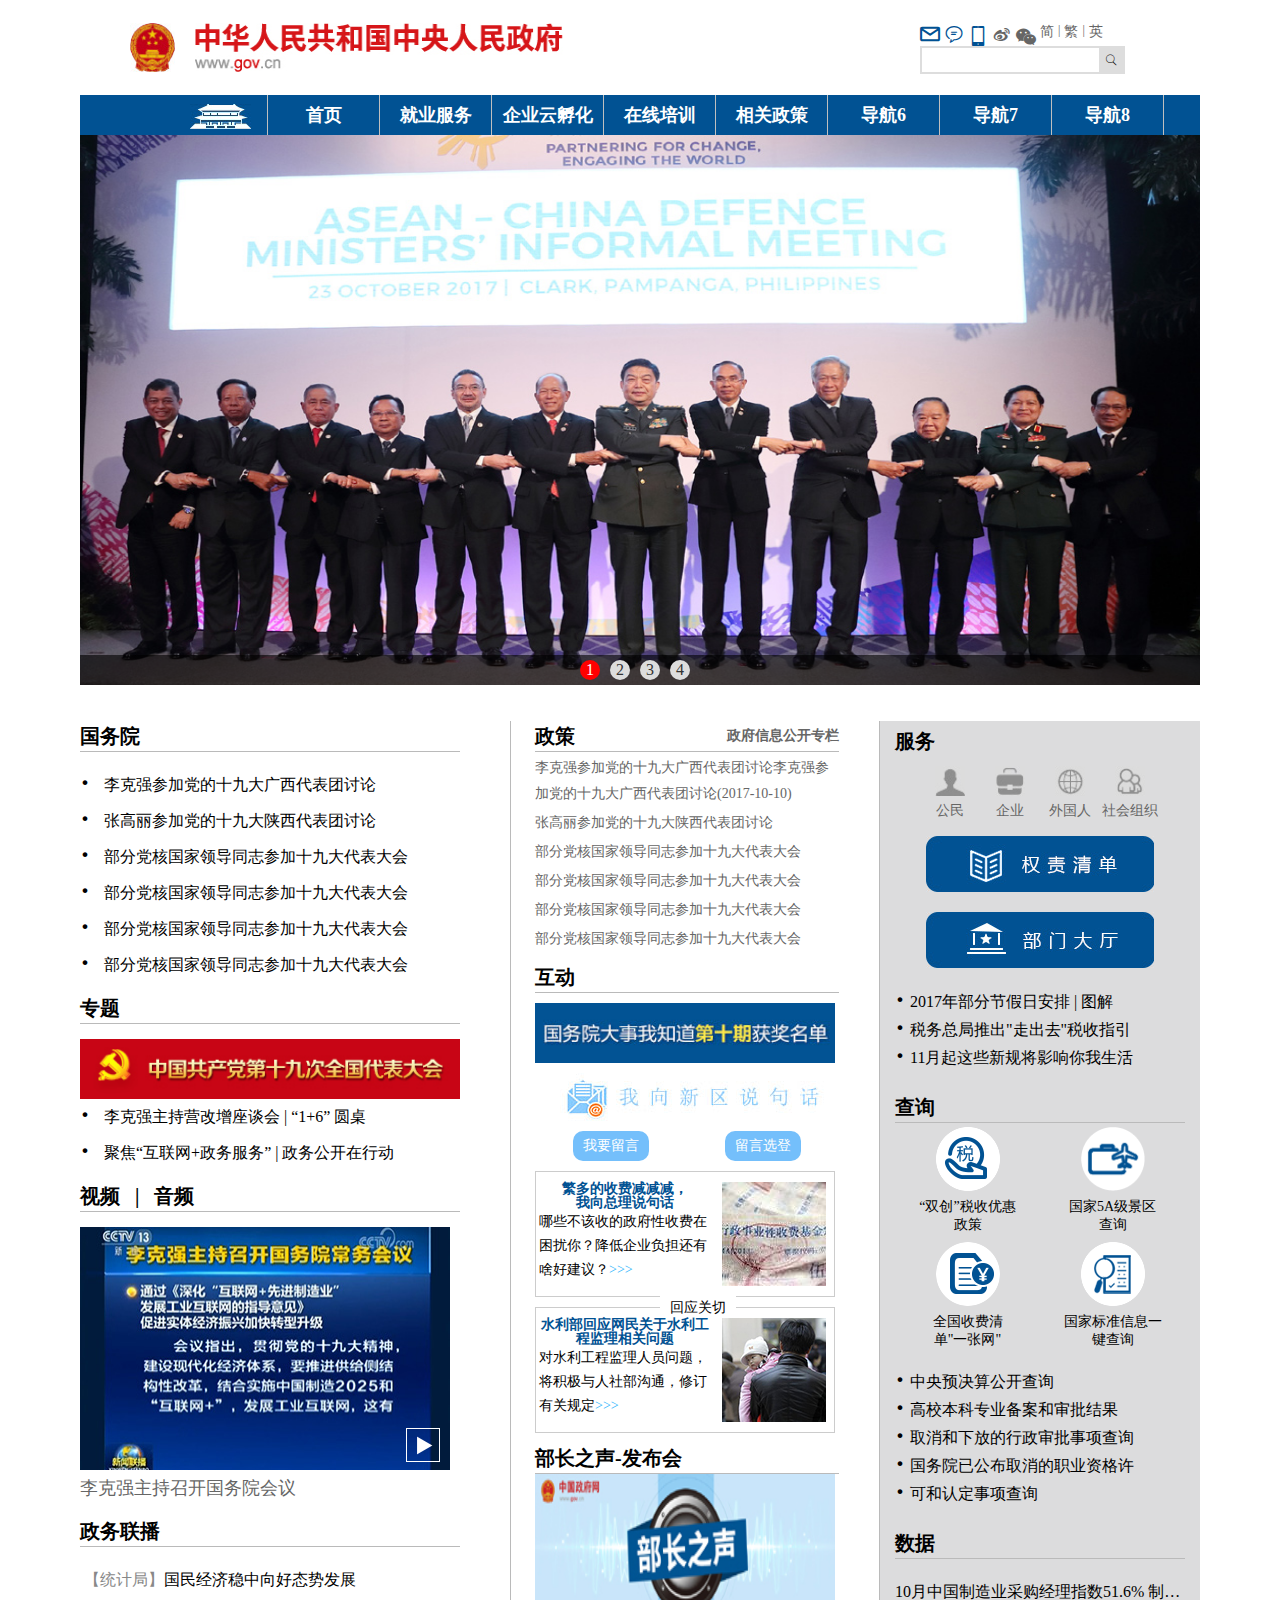
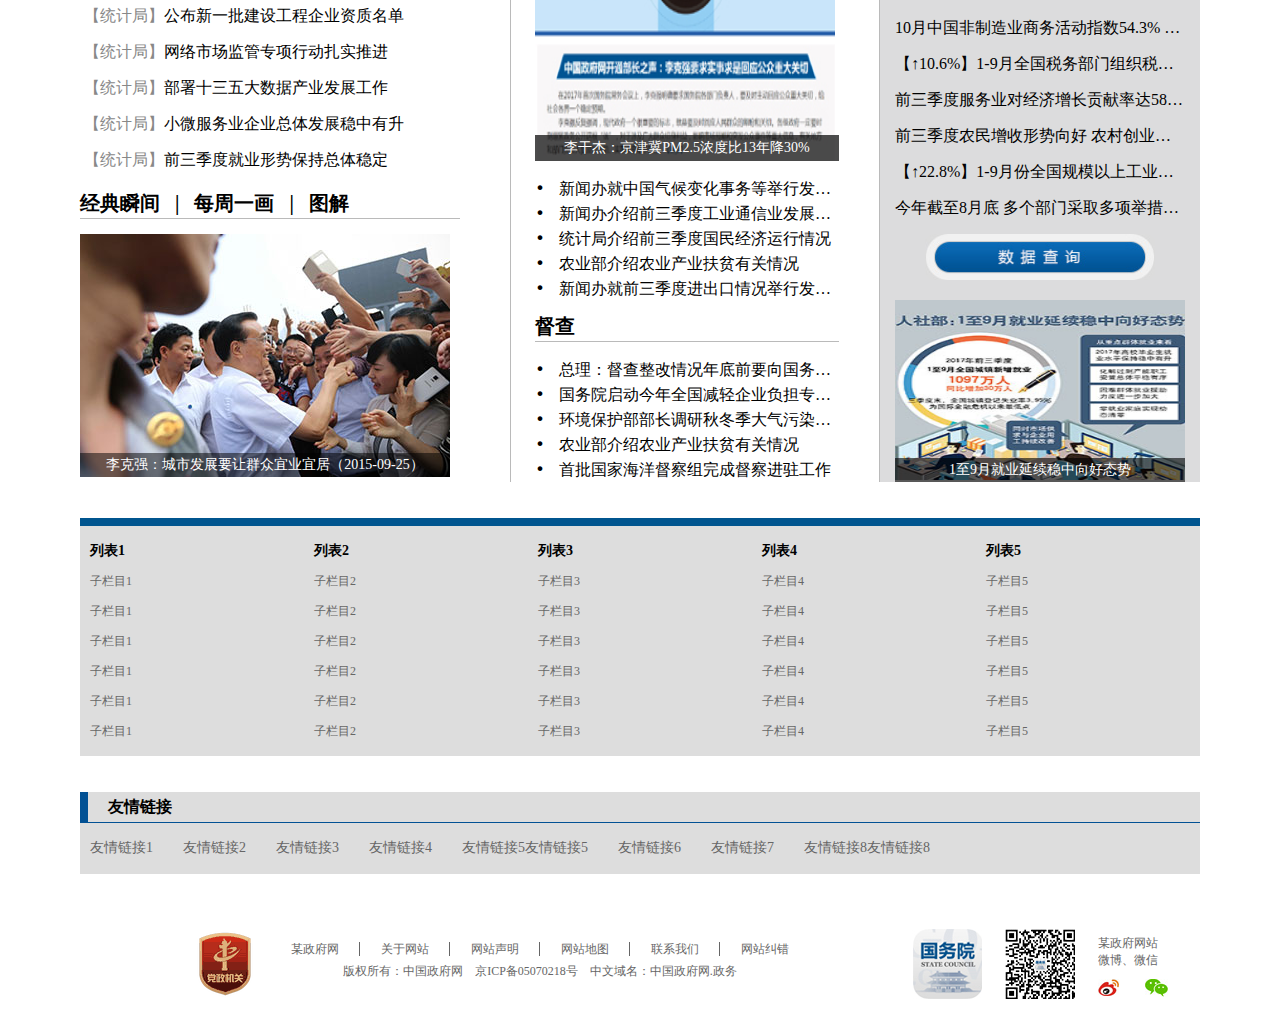
==== commit ad4f16aa: "nav 待修改" ====
--- a/index.html
+++ b/index.html
@@ -40,25 +40,26 @@
 			<div class="nav-left fl"></div>
 			<div class="nav-right fl">
 				<ul class="nav-list clear">
-					<li><a href="javascript:;">导航1</a></li>
-					<li><a href="javascript:;">导航2</a></li>
-					<li>
-						<a href="javascript:;">导航3</a>
+					<li><a href="javascript:;">首页</a></li>
+					<li><a href="javascript:;">就业服务</a></li>
+					<li>
+						<a href="javascript:;">企业云孵化</a>
 						<ul class="subNav none clear">
-							<li><a href="javascript:;">sub menu1</a></li>
-							<li><a href="javascript:;">sub menu2</a></li>
-							<li><a href="javascript:;">sub menu3</a></li>
+							<li><a href="javascript:;">创业政策</a></li>
+							<li><a href="javascript:;">创业培训</a></li>
+							<li><a href="javascript:;">创业项目库</a></li>
+							<li><a href="javascript:;">创业孵化基地</a></li>
+							<li><a href="javascript:;">创业指导专家团队</a></li>
+							<li><a href="javascript:;">创业项目征集和评选</a></li>
 						</ul>
 					</li>
 					<li>
-						<a href="javascript:;">导航4</a>
-					</li>
-					<li>
-						<a href="javascript:;">导航5</a>
+						<a href="javascript:;">在线培训</a>
+					</li>
+					<li>
+						<a href="javascript:;">相关政策</a>
 						<ul class="subNav none clear">
-							<li><a href="javascript:;">sub menu1</a></li>
-							<li><a href="javascript:;">sub menu2</a></li>
-							<li><a href="javascript:;">sub menu3</a></li>
+							<li><a href="javascript:;">法律法规</a></li>
 						</ul>
 					</li>
 					<li>
@@ -419,5 +420,5 @@
 	</div>
 
 </body>
-<script src="./js/app.js"></script>
+<script src="./js/app.js?abc="+Math.random()></script>
 </html>--- a/css/app.css
+++ b/css/app.css
@@ -61,12 +61,18 @@
 .nav-list li>a{ color: #fff; font-size: 18px; font-weight: 600;font-family: "FZYouHK_512B","微软雅黑","宋体";}
 
 /*子菜单*/
+/* .subNav{
+	width: 500px; position: absolute; left: -200px; top: 40px;
+	background: #fff url('./../images/icon_11.gif') 245px 2px no-repeat;
+	z-index: 1;
+} */
 .subNav{
-	width: 500px; height: 40px; position: absolute; left: 0; top: 40px;
-	background: #fff url('./../images/icon_11.gif') 45px 2px no-repeat;
+	 position: absolute; top: 40px;
+	 background: #fff;
+	/* background: #fff url('./../images/icon_11.gif') 245px 2px no-repeat; */
 	z-index: 1;
 }
-.subNav>li{padding: 0 10px;height: 30px; line-height: 30px;float: left; margin-top: 10px; margin-right: 20px;}
+.subNav>li{float: left;padding:10px 20px;}
 .subNav li a{ font-size:16px; color: #015293; }
 /*navbar结束*/
 /*banner --- start */
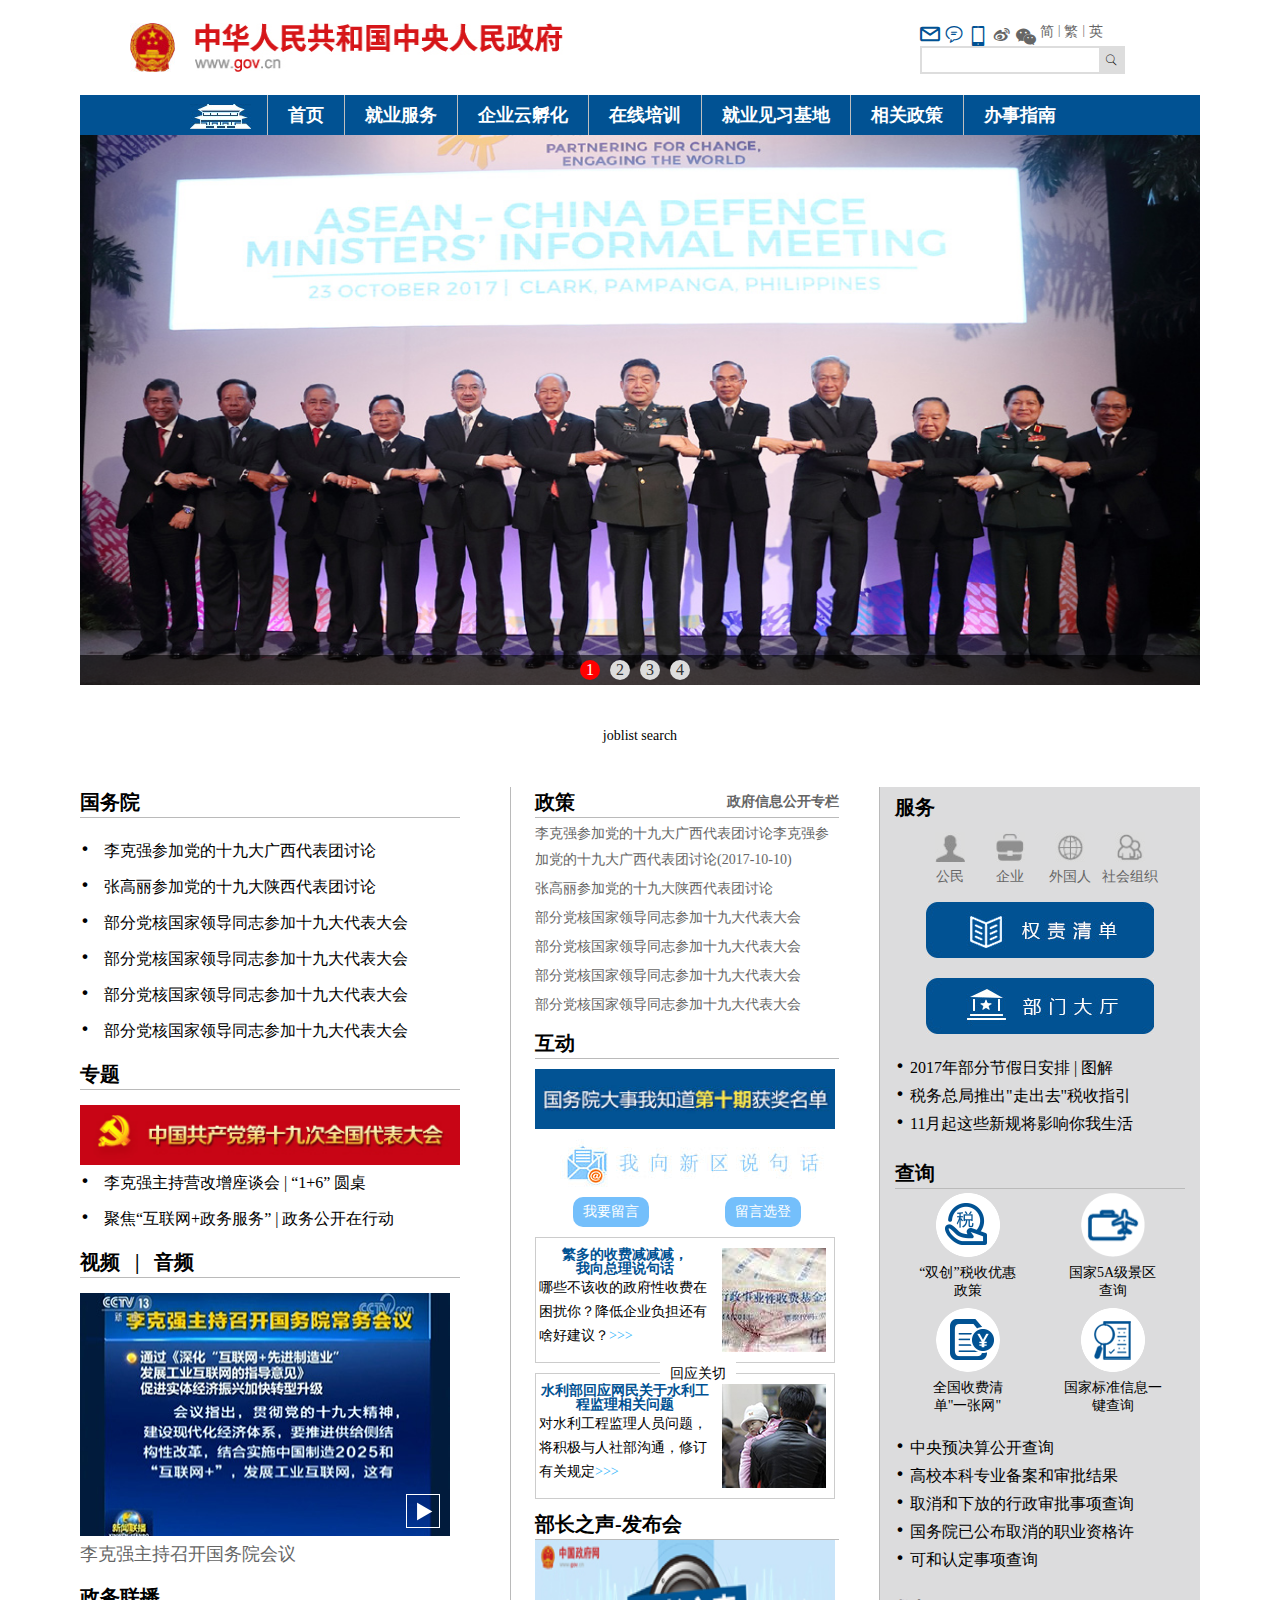
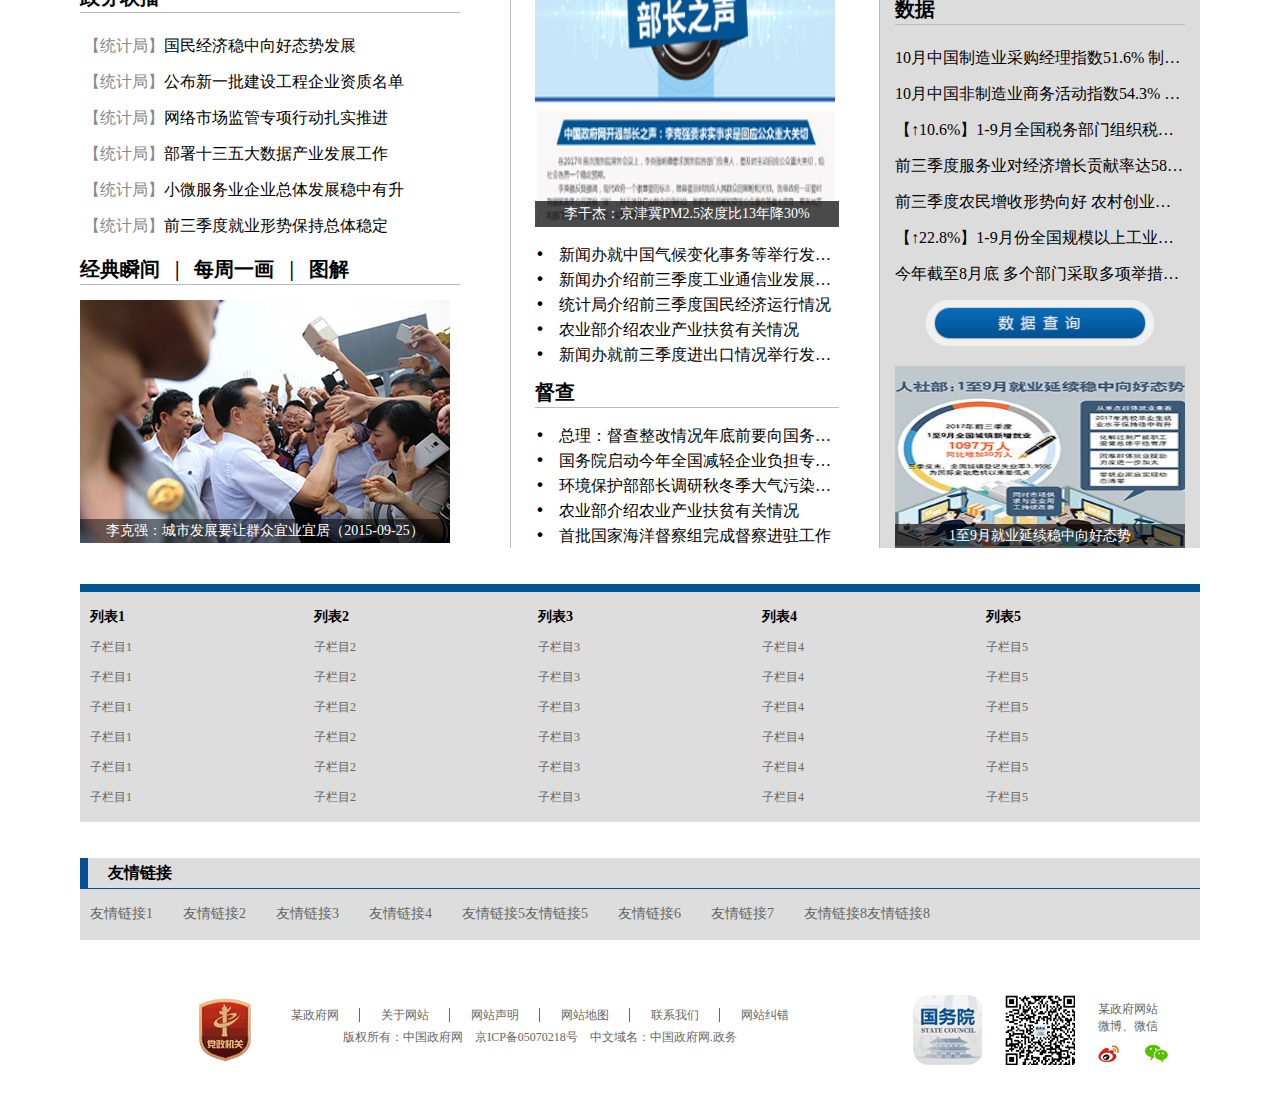
==== commit 80bb8b11: "按需求修改" ====
--- a/index.html
+++ b/index.html
@@ -2,7 +2,7 @@
 <html lang="en">
 <head>
 	<meta charset="UTF-8">
-	<title>中国政府网</title>
+	<title>公共就业服务网</title>
 	<link rel="icon" href="./guohui.ico" type="image/x-icon"/>
 	<link rel="stylesheet" href="./css/iconfont.css">
 	<link rel="stylesheet" href="./css/app.css">
@@ -41,7 +41,14 @@
 			<div class="nav-right fl">
 				<ul class="nav-list clear">
 					<li><a href="javascript:;">首页</a></li>
-					<li><a href="javascript:;">就业服务</a></li>
+					<li>
+						<a href="javascript:;">就业服务</a>
+						<ul class="subNav none clear">
+							<li><a href="javascript:;">招聘单位</a></li>
+							<li><a href="javascript:;">职位列表</a></li>
+							<li><a href="javascript:;">就业岗位发布</a></li>
+						</ul>
+					</li>
 					<li>
 						<a href="javascript:;">企业云孵化</a>
 						<ul class="subNav none clear">
@@ -55,32 +62,26 @@
 					</li>
 					<li>
 						<a href="javascript:;">在线培训</a>
+						<ul class="subNav none clear">
+							<li><a href="javascript:;">职业能力测评介绍</a></li>
+							<li><a href="javascript:;">培训信息</a></li>
+							<li><a href="javascript:;">培训信息发布</a></li>
+						</ul>
+					</li>
+					<li>
+						<a href="javascript:;">就业见习基地</a>
+						<ul class="subNav none clear">
+							<li><a href="javascript:;">公共就业创业服务活动管理</a></li>
+						</ul>
 					</li>
 					<li>
 						<a href="javascript:;">相关政策</a>
 						<ul class="subNav none clear">
+							<li><a href="javascript:;">政策咨询</a></li>
 							<li><a href="javascript:;">法律法规</a></li>
 						</ul>
 					</li>
-					<li>
-						<a href="javascript:;">导航6</a>
-						<ul class="subNav none clear">
-							<li><a href="javascript:;">sub menu1</a></li>
-							<li><a href="javascript:;">sub menu2</a></li>
-							<li><a href="javascript:;">sub menu3</a></li>
-						</ul>
-					</li>
-					<li>
-						<a href="javascript:;">导航7</a>
-						<ul class="subNav none clear">
-							<li><a href="javascript:;">sub menu1</a></li>
-							<li><a href="javascript:;">sub menu2</a></li>
-							<li><a href="javascript:;">sub menu3</a></li>
-						</ul>
-					</li>
-					<li>
-					<a href="javascript:;">导航8</a>
-					</li>
+					<li style="border: 0;"><a href="javascript:;">办事指南</a></li>
 				</ul>
 			</div>
 		</div>
@@ -97,6 +98,9 @@
 		</div>
 	</div>
 	<div class="content row">
+		<div class="con ac">
+			joblist search
+		</div>
 		<div class="con clear">
 			<div class="con-left fl">
 				<div class="l-list">
@@ -274,19 +278,19 @@
 					<div class="r-cx-list clear">
 						<div class="r-cx-con fl">
 							<img src="./images/cx-con1.png" alt="税收优惠政策" class="cx-img">
-							<p class="cx-des">“双创”税收优惠政策</p>
+							<p class="cx-des"><a href="javascript:;">“双创”税收优惠政策</a></p>
 						</div>
 						<div class="r-cx-con fl">
 							<img src="./images/cx-con2.png" alt="5A景区查询" class="cx-img">
-							<p class="cx-des">国家5A级景区查询</p>
+							<p class="cx-des"><a href="javascript:;">国家5A级景区查询</a></p>
 						</div>
 						<div class="r-cx-con fl">
 							<img src="./images/cx-con3.png" alt="全国收费清单" class="cx-img">
-							<p class="cx-des">全国收费清单"一张网"</p>
+							<p class="cx-des"><a href="javascript:;"></a>全国收费清单"一张网"</p>
 						</div>
 						<div class="r-cx-con fl">
 							<img src="./images/cx-con4.png" alt="国家标准信息" class="cx-img">
-							<p class="cx-des">国家标准信息一键查询</p>
+							<p class="cx-des"><a href="javascript:;"></a>国家标准信息一键查询</p>
 						</div>
 					</div>
 					<ul class="l-list-con">
--- a/css/app.css
+++ b/css/app.css
@@ -57,23 +57,23 @@
 	background: url('./../images/icon_9.jpg') 110px 9px no-repeat;
 }
 .nav-right{height: 40px;}
-.nav-list>li{ width: 112px; height: 40px; line-height: 40px; border-right: 1px solid #bfbfbf;text-align: center; float:left; position: relative; left: 0; top: 0; }
+.nav-list>li{ height: 40px; line-height: 40px; padding: 0 20px; border-right: 1px solid #bfbfbf;text-align: center; float:left; position: relative; left: 0; top: 0; }
 .nav-list li>a{ color: #fff; font-size: 18px; font-weight: 600;font-family: "FZYouHK_512B","微软雅黑","宋体";}
 
 /*子菜单*/
-/* .subNav{
-	width: 500px; position: absolute; left: -200px; top: 40px;
-	background: #fff url('./../images/icon_11.gif') 245px 2px no-repeat;
+/* .subNavBox{ width: 1120px; position: absolute; left:0; top: 40px;} */
+.subNav{
+	min-width: 200px;
+	width: auto!important;
+	width: 200px;
+	position: absolute;
+	top: 40px;
+	left: -1px;
+	background: #fff;
 	z-index: 1;
-} */
-.subNav{
-	 position: absolute; top: 40px;
-	 background: #fff;
-	/* background: #fff url('./../images/icon_11.gif') 245px 2px no-repeat; */
-	z-index: 1;
-}
-.subNav>li{float: left;padding:10px 20px;}
-.subNav li a{ font-size:16px; color: #015293; }
+}
+.subNav>li{margin-right: 20px; margin-left: 20px;}
+.subNav li a{ font-size:16px; color: #015293; white-space: nowrap; }
 /*navbar结束*/
 /*banner --- start */
 .banner{ height: 550px;}
@@ -191,6 +191,7 @@
 .r-cx-con{ width: 50%; height: 115px; display: flex; flex-direction: column; justify-content: space-around; align-items: center;}
 .cx-img{ width: 64px; height: 64px; overflow: hidden; }
 .cx-des{ width: 100px; text-align: center; line-height: 18px;}
+.cx-des a{ color: #000;}
 .r-date{ height: 240px; }
 .cx-date{ width: 230px; height: 46px; margin: 20px auto 0; overflow: hidden; border-radius: 10px; background:url('./../images/sjcx_btn.jpg') no-repeat left top; background-size: cover; }
 .cx-date:hover{ background-image: url('./../images/sjcx_btn_hover.jpg'); }
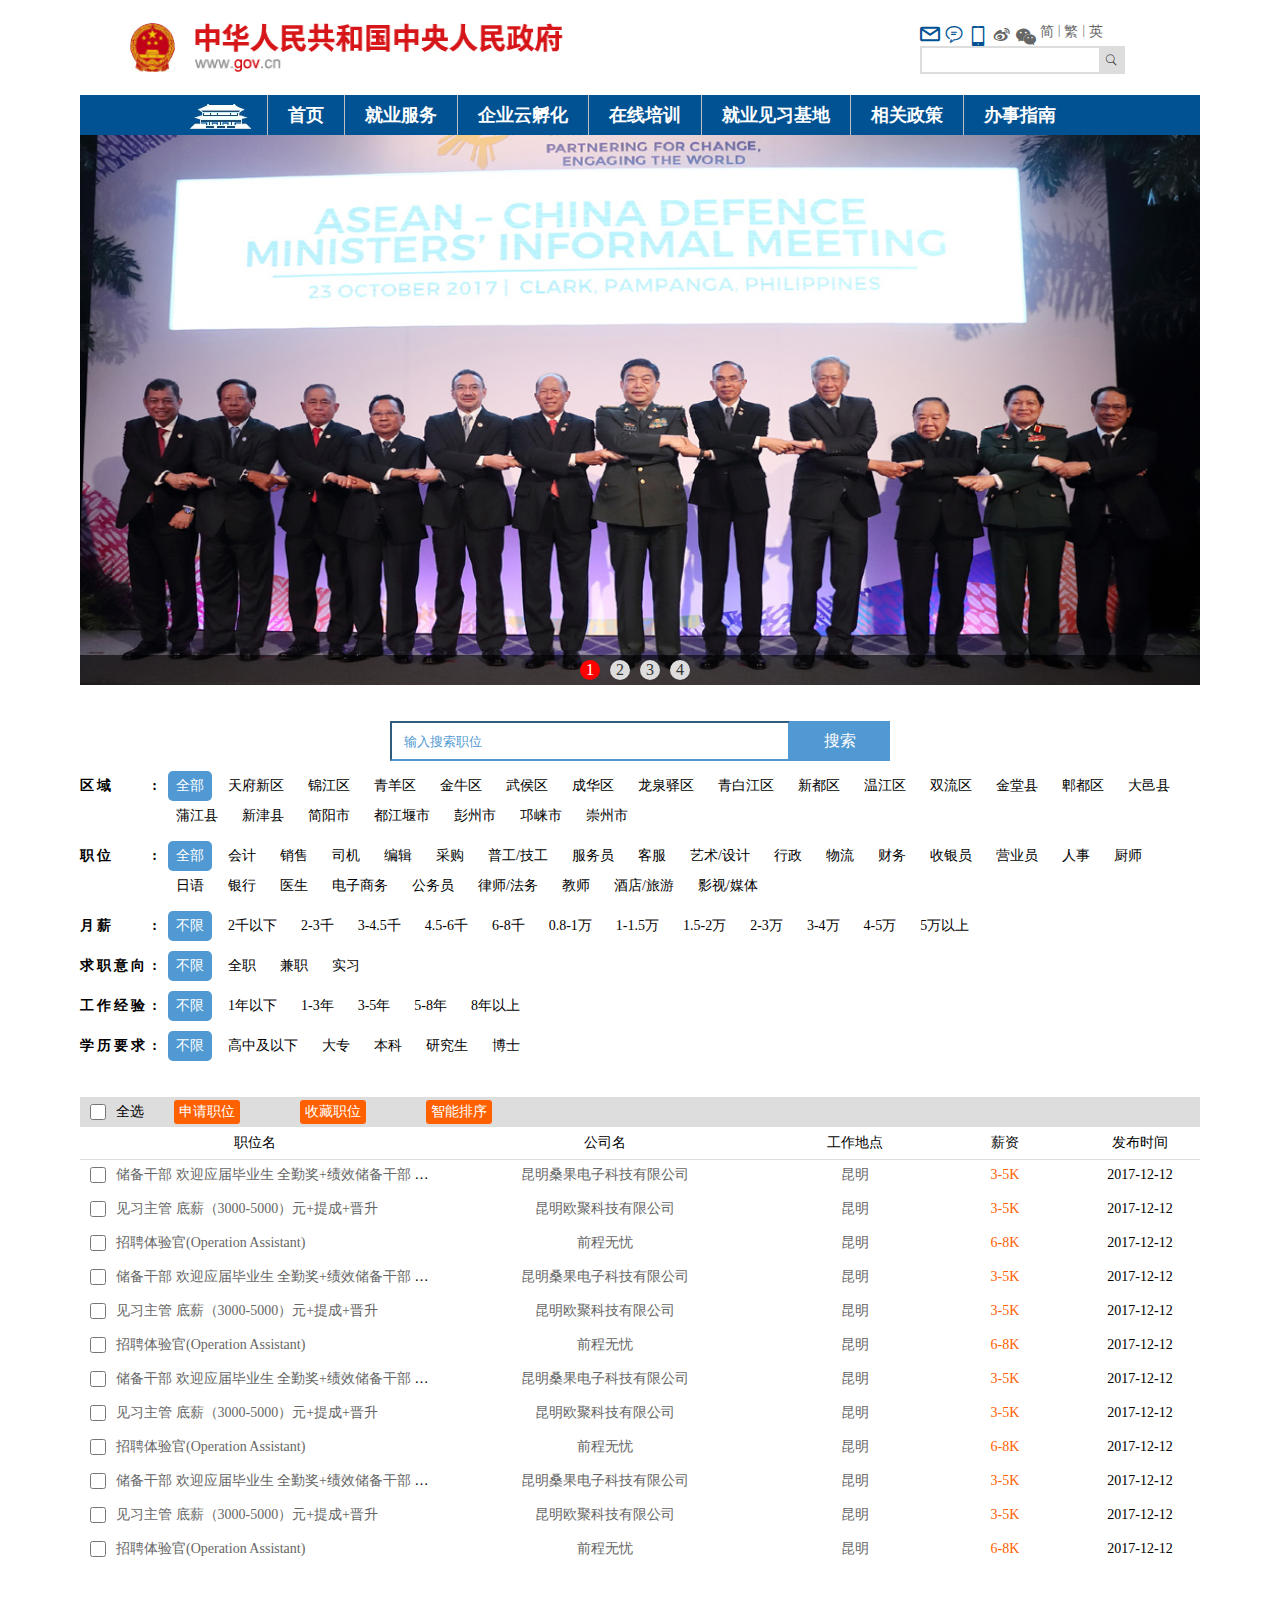
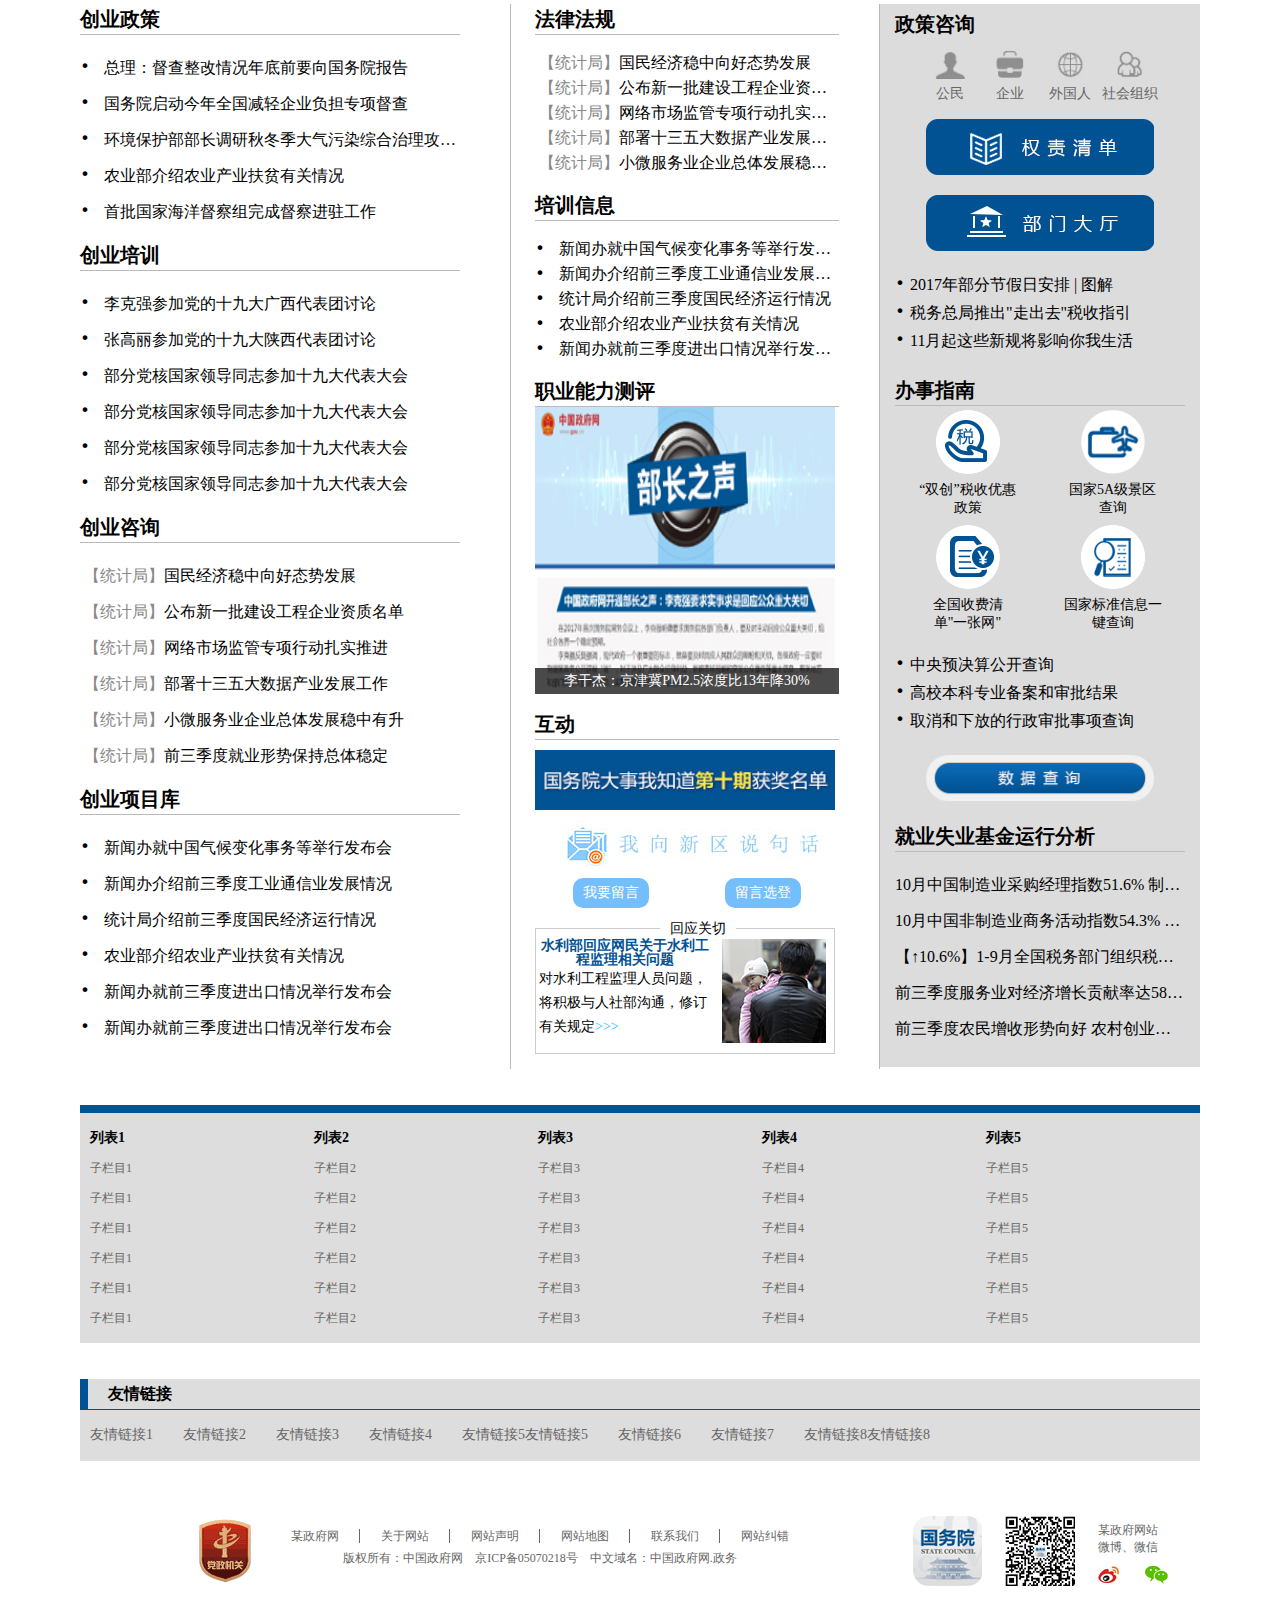
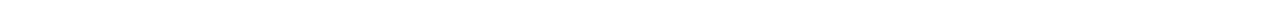
==== commit 197b1040: "更改了内容区的各个模块对应到二级菜单，删除不必要的模块。 新增jyLogin.html页面" ====
--- a/index.html
+++ b/index.html
@@ -71,7 +71,7 @@
 					<li>
 						<a href="javascript:;">就业见习基地</a>
 						<ul class="subNav none clear">
-							<li><a href="javascript:;">公共就业创业服务活动管理</a></li>
+							<li><a href="./html/jyLogin.html">公共就业创业服务活动管理</a></li>
 						</ul>
 					</li>
 					<li>
@@ -98,13 +98,230 @@
 		</div>
 	</div>
 	<div class="content row">
-		<div class="con ac">
-			joblist search
+		<div class="con">
+			<ul class="jobs">
+				<li class="clear">
+					<div class="jobSearch">
+						<input name="search-content" class="search-content fl" id="search-content" type="text" placeholder="输入搜索职位" />
+						<span class="search-btn fl">搜索</span>
+					</div>
+				</li>
+				<li class="clear">
+					<div class="job-list-title fl">区域<span class="fr">:</span></div>
+					<div class="choese fl clear">
+						<span class="choese-active">全部</span><span>天府新区</span><span>锦江区</span><span>青羊区</span><span>金牛区</span><span>武侯区</span><span>成华区</span><span>龙泉驿区</span><span>青白江区</span><span>新都区</span><span>温江区</span><span>双流区</span><span>金堂县</span><span>郫都区</span><span>大邑县</span><span>蒲江县</span><span>新津县</span><span>简阳市</span><span>都江堰市</span><span>彭州市</span><span>邛崃市</span><span>崇州市</span>
+					</div>
+				</li>
+				<li class="clear">
+					<div class="job-list-title fl">职位<span class="fr">:</span></div>
+					<div class="choese fl clear">
+						<span class="choese-active">全部</span><span>会计</span><span>销售</span><span>司机</span><span>编辑</span><span>采购</span><span>普工/技工</span><span>服务员</span><span>客服</span><span>艺术/设计</span><span>行政</span><span>物流</span><span>财务</span><span>收银员</span><span>营业员</span><span>人事</span><span>厨师</span><span>日语</span><span>银行</span><span>医生</span><span>电子商务</span><span>公务员</span><span>律师/法务</span><span>教师</span><span>酒店/旅游</span><span>影视/媒体</span>
+					</div>
+				</li>
+				<li class="clear">
+					<div class="job-list-title fl">月薪<span class="fr">:</span></div>
+					<div class="choese fl clear">
+						<span class="choese-active">不限</span><span>2千以下</span><span>2-3千</span><span>3-4.5千</span><span>4.5-6千</span><span>6-8千</span><span>0.8-1万</span><span>1-1.5万</span><span>1.5-2万</span><span>2-3万</span><span>3-4万</span><span>4-5万</span><span>5万以上</span>
+					</div>
+				</li>
+				<li class="clear">
+					<div class="job-list-title fl" style="letter-spacing: 3px;">求职意向<span class="fr">:</span></div>
+					<div class="choese fl clear">
+						<span class="choese-active">不限</span><span>全职</span><span>兼职</span><span>实习</span>
+					</div>
+				</li>
+				<li class="clear">
+					<div class="job-list-title fl" style="letter-spacing: 3px;">工作经验<span class="fr">:</span></div>
+					<div class="choese fl clear">
+						<span class="choese-active">不限</span><span>1年以下</span><span>1-3年</span><span>3-5年</span><span>5-8年</span><span>8年以上</span>
+					</div>
+				</li>
+				<li class="clear">
+					<div class="job-list-title fl" style="letter-spacing: 3px;">学历要求<span class="fr">:</span></div>
+					<div class="choese fl clear">
+						<span class="choese-active">不限</span><span>高中及以下</span><span>大专</span><span>本科</span><span>研究生</span><span>博士</span>
+					</div>
+				</li>
+			</ul>
+		</div>
+		<div class="con">
+			<ul class="job-list">
+				<li class="job-list-oper clear">
+					<label for="jobListCheckAll" class="fl">
+						<input type="checkbox" name="jobListCheckAll" id="jobListCheckAll" class="jobListCheckAll fl" />
+						<span class="fl">全选</span>
+					</label>
+					<span class="fl">申请职位</span>
+					<span class="fl">收藏职位</span>
+					<span class="fl">智能排序</span>
+				</li>
+				<li class="job-list-title-name clear">
+					<div class="jobName fl">职位名</div>
+					<div class="companyName fl">公司名</div>
+					<div class="workAddr fl">工作地点</div>
+					<div class="jobSalary fl">薪资</div>
+					<div class="pubdate fl">发布时间</div>
+				</li>
+				<li class="clear">
+					<div class="jobName fl">
+						<label class="fl">
+							<input type="checkbox" name="jobsName" class="jobsName" />
+						</label>
+						<a href="javascript:;" title="储备干部 欢迎应届毕业生 全勤奖+绩效储备干部 欢迎应届毕业生 全勤奖+绩效">储备干部 欢迎应届毕业生 全勤奖+绩效储备干部 欢迎应届毕业生 全勤奖+绩效</a>
+					</div>
+					<div class="companyName fl ac"><a href="javascript:;" title="昆明桑果电子科技有限公司">昆明桑果电子科技有限公司</a></div>
+					<div class="workAddr fl ac"><a href="javascript:;">昆明</a></div>
+					<div class="jobSalary salary fl ac">3-5K</div>
+					<div class="pubdate fl ac">2017-12-12</div>
+				</li>
+				<li class="clear">
+					<div class="jobName fl">
+						<label class="fl">
+							<input type="checkbox" name="jobsName" class="jobsName" />
+						</label>
+						<a href="javascript:;" title="见习主管  底薪（3000-5000）元+提成+晋升">见习主管  底薪（3000-5000）元+提成+晋升</a>
+					</div>
+					<div class="companyName fl ac"><a href="javascript:;" title="昆明欧聚科技有限公司">昆明欧聚科技有限公司</a></div>
+					<div class="workAddr fl ac"><a href="javascript:;">昆明</a></div>
+					<div class="jobSalary salary fl ac">3-5K</div>
+					<div class="pubdate fl ac">2017-12-12</div>
+				</li>
+				<li class="clear">
+					<div class="jobName fl">
+						<label class="fl">
+							<input type="checkbox" name="jobsName" class="jobsName" />
+						</label>
+						<a href="javascript:;" title="招聘体验官(Operation Assistant)">招聘体验官(Operation Assistant)</a>
+					</div>
+					<div class="companyName fl ac"><a href="javascript:;" title="前程无忧">前程无忧</a></div>
+					<div class="workAddr fl ac"><a href="javascript:;">昆明</a></div>
+					<div class="jobSalary salary fl ac">6-8K</div>
+					<div class="pubdate fl ac">2017-12-12</div>
+				</li>
+				<li class="clear">
+					<div class="jobName fl">
+						<label class="fl">
+							<input type="checkbox" name="jobsName" class="jobsName" />
+						</label>
+						<a href="javascript:;" title="储备干部 欢迎应届毕业生 全勤奖+绩效储备干部 欢迎应届毕业生 全勤奖+绩效">储备干部 欢迎应届毕业生 全勤奖+绩效储备干部 欢迎应届毕业生 全勤奖+绩效</a>
+					</div>
+					<div class="companyName fl ac"><a href="javascript:;" title="昆明桑果电子科技有限公司">昆明桑果电子科技有限公司</a></div>
+					<div class="workAddr fl ac"><a href="javascript:;">昆明</a></div>
+					<div class="jobSalary salary fl ac">3-5K</div>
+					<div class="pubdate fl ac">2017-12-12</div>
+				</li>
+				<li class="clear">
+					<div class="jobName fl">
+						<label class="fl">
+							<input type="checkbox" name="jobsName" class="jobsName" />
+						</label>
+						<a href="javascript:;" title="见习主管  底薪（3000-5000）元+提成+晋升">见习主管  底薪（3000-5000）元+提成+晋升</a>
+					</div>
+					<div class="companyName fl ac"><a href="javascript:;" title="昆明欧聚科技有限公司">昆明欧聚科技有限公司</a></div>
+					<div class="workAddr fl ac"><a href="javascript:;">昆明</a></div>
+					<div class="jobSalary salary fl ac">3-5K</div>
+					<div class="pubdate fl ac">2017-12-12</div>
+				</li>
+				<li class="clear">
+					<div class="jobName fl">
+						<label class="fl">
+							<input type="checkbox" name="jobsName" class="jobsName" />
+						</label>
+						<a href="javascript:;" title="招聘体验官(Operation Assistant)">招聘体验官(Operation Assistant)</a>
+					</div>
+					<div class="companyName fl ac"><a href="javascript:;" title="前程无忧">前程无忧</a></div>
+					<div class="workAddr fl ac"><a href="javascript:;">昆明</a></div>
+					<div class="jobSalary salary fl ac">6-8K</div>
+					<div class="pubdate fl ac">2017-12-12</div>
+				</li>
+				<li class="clear">
+					<div class="jobName fl">
+						<label class="fl">
+							<input type="checkbox" name="jobsName" class="jobsName" />
+						</label>
+						<a href="javascript:;" title="储备干部 欢迎应届毕业生 全勤奖+绩效储备干部 欢迎应届毕业生 全勤奖+绩效">储备干部 欢迎应届毕业生 全勤奖+绩效储备干部 欢迎应届毕业生 全勤奖+绩效</a>
+					</div>
+					<div class="companyName fl ac"><a href="javascript:;" title="昆明桑果电子科技有限公司">昆明桑果电子科技有限公司</a></div>
+					<div class="workAddr fl ac"><a href="javascript:;">昆明</a></div>
+					<div class="jobSalary salary fl ac">3-5K</div>
+					<div class="pubdate fl ac">2017-12-12</div>
+				</li>
+				<li class="clear">
+					<div class="jobName fl">
+						<label class="fl">
+							<input type="checkbox" name="jobsName" class="jobsName" />
+						</label>
+						<a href="javascript:;" title="见习主管  底薪（3000-5000）元+提成+晋升">见习主管  底薪（3000-5000）元+提成+晋升</a>
+					</div>
+					<div class="companyName fl ac"><a href="javascript:;" title="昆明欧聚科技有限公司">昆明欧聚科技有限公司</a></div>
+					<div class="workAddr fl ac"><a href="javascript:;">昆明</a></div>
+					<div class="jobSalary salary fl ac">3-5K</div>
+					<div class="pubdate fl ac">2017-12-12</div>
+				</li>
+				<li class="clear">
+					<div class="jobName fl">
+						<label class="fl">
+							<input type="checkbox" name="jobsName" class="jobsName" />
+						</label>
+						<a href="javascript:;" title="招聘体验官(Operation Assistant)">招聘体验官(Operation Assistant)</a>
+					</div>
+					<div class="companyName fl ac"><a href="javascript:;" title="前程无忧">前程无忧</a></div>
+					<div class="workAddr fl ac"><a href="javascript:;">昆明</a></div>
+					<div class="jobSalary salary fl ac">6-8K</div>
+					<div class="pubdate fl ac">2017-12-12</div>
+				</li>
+				<li class="clear">
+					<div class="jobName fl">
+						<label class="fl">
+							<input type="checkbox" name="jobsName" class="jobsName" />
+						</label>
+						<a href="javascript:;" title="储备干部 欢迎应届毕业生 全勤奖+绩效储备干部 欢迎应届毕业生 全勤奖+绩效">储备干部 欢迎应届毕业生 全勤奖+绩效储备干部 欢迎应届毕业生 全勤奖+绩效</a>
+					</div>
+					<div class="companyName fl ac"><a href="javascript:;" title="昆明桑果电子科技有限公司">昆明桑果电子科技有限公司</a></div>
+					<div class="workAddr fl ac"><a href="javascript:;">昆明</a></div>
+					<div class="jobSalary salary fl ac">3-5K</div>
+					<div class="pubdate fl ac">2017-12-12</div>
+				</li>
+				<li class="clear">
+					<div class="jobName fl">
+						<label class="fl">
+							<input type="checkbox" name="jobsName" class="jobsName" />
+						</label>
+						<a href="javascript:;" title="见习主管  底薪（3000-5000）元+提成+晋升">见习主管  底薪（3000-5000）元+提成+晋升</a>
+					</div>
+					<div class="companyName fl ac"><a href="javascript:;" title="昆明欧聚科技有限公司">昆明欧聚科技有限公司</a></div>
+					<div class="workAddr fl ac"><a href="javascript:;">昆明</a></div>
+					<div class="jobSalary salary fl ac">3-5K</div>
+					<div class="pubdate fl ac">2017-12-12</div>
+				</li>
+				<li class="clear">
+					<div class="jobName fl">
+						<label class="fl">
+							<input type="checkbox" name="jobsName" class="jobsName" />
+						</label>
+						<a href="javascript:;" title="招聘体验官(Operation Assistant)">招聘体验官(Operation Assistant)</a>
+					</div>
+					<div class="companyName fl ac"><a href="javascript:;" title="前程无忧">前程无忧</a></div>
+					<div class="workAddr fl ac"><a href="javascript:;">昆明</a></div>
+					<div class="jobSalary salary fl ac">6-8K</div>
+					<div class="pubdate fl ac">2017-12-12</div>
+				</li>
+			</ul>
 		</div>
 		<div class="con clear">
 			<div class="con-left fl">
 				<div class="l-list">
-					<h5 class="l-title">国务院</h5>
+					<h5 class="l-title">创业政策</h5>
+					<ul class="l-list-con clear">
+						<li class="l-icon"><a href="javascript:;" title="总理：督查整改情况年底前要向国务院报告">总理：督查整改情况年底前要向国务院报告</a></li>
+						<li class="l-icon"><a href="javascript:;" title="国务院启动今年全国减轻企业负担专项督查">国务院启动今年全国减轻企业负担专项督查</a></li>
+						<li class="l-icon"><a href="javascript:;" title="环境保护部部长调研秋冬季大气污染综合治理攻坚行动强化督查和巡查工作">环境保护部部长调研秋冬季大气污染综合治理攻坚行动强化督查和巡查工作</a></li>
+						<li class="l-icon"><a href="javascript:;" title="农业部介绍农业产业扶贫有关情况">农业部介绍农业产业扶贫有关情况</a></li>
+						<li class="l-icon"><a href="javascript:;" title="首批国家海洋督察组完成督察进驻工作">首批国家海洋督察组完成督察进驻工作</a></li>
+					</ul>
+				</div>
+				<div class="l-list">
+					<h5 class="l-title">创业培训</h5>
 					<ul class="l-list-con clear">
 						<li class="l-icon"><a href="javascript:;" title="公布新一批建设工程企业资质名单">李克强参加党的十九大广西代表团讨论</a></li>
 						<li class="l-icon"><a href="javascript:;" title="李克强参加党的十九大广西代表团讨论">张高丽参加党的十九大陕西代表团讨论</a></li>
@@ -115,40 +332,7 @@
 					</ul>
 				</div>
 				<div class="l-list">
-					<h5 class="l-title">专题</h5>
-					<ul class="l-list-con clear">
-						<li class="l-list-img"><a href="javascript:;"><img src="./images/56b9ff3514644a999515a5dcce19d1f9.jpg" alt=""></a></li>
-						<li class="l-icon"><a href="javascript:;" title="李克强主持营改增座谈会 |  “1+6” 圆桌">李克强主持营改增座谈会 |  “1+6” 圆桌</a></li>
-						<li class="l-icon"><a href="javascript:;" title="聚焦“互联网+政务服务” | 政务公开在行动">聚焦“互联网+政务服务” | 政务公开在行动</a></li>
-					</ul>
-				</div>
-				<div class="l-list tabs">
-					<h5 class="l-title"><span>视频</span>  &nbsp;&nbsp;|&nbsp;&nbsp; <span>音频</span></h5>
-					<div class="l-tab l-list-con video">
-						<div class="l-list-img l-video">
-							<a href="javascript:;"><img src="./images/9f945b903d7d40f8a5a3fd45e728a619.jpg" alt=""></a>
-							<span class="play"></span>
-						</div>
-					</div>
-					<div class="l-tab l-list-con video none">
-						<div class="l-list-img l-radio clear">
-							<img class="fl" src="./images/ca434e0215cf49779f36e13e970537c5.jpg" alt="">
-							<div class="l-radio-play fl">
-								<audio id="audio1" src="./video/ecd88431adc248c3aa9ebe9e3b8c0ec4.MP3"></audio>
-								<div class="showtime">
-									<div class="audio_play"></div>
-									<div class="audio_date">
-										<span>00:00</span> / 
-										<span>01:39</span>
-									</div>
-								</div>
-							</div>
-						</div>
-					</div>
-					<p class="l-video-des"><a href="javascript:;" title="李克强主持召开国务院会议">李克强主持召开国务院会议</a></p>
-				</div>
-				<div class="l-list">
-					<h5 class="l-title">政务联播</h5>
+					<h5 class="l-title">创业咨询</h5>
 					<ul class="l-list-con clear">
 						<li><a href="javascript:;" class="l-branch">【统计局】</a><a href="javascript:;" title="国民经济稳中向好态势发展">国民经济稳中向好态势发展</a></li>
 						<li><a href="javascript:;" class="l-branch">【统计局】</a><a href="javascript:;" title="公布新一批建设工程企业资质名单">公布新一批建设工程企业资质名单</a></li>
@@ -158,39 +342,47 @@
 						<li><a href="javascript:;" class="l-branch">【统计局】</a><a href="javascript:;" title="前三季度就业形势保持总体稳定">前三季度就业形势保持总体稳定</a></li>
 					</ul>
 				</div>
-				<div class="l-list tabs mb0">
-					<h5 class="l-title"><span>经典瞬间</span>  &nbsp;&nbsp;| &nbsp;&nbsp;<span>每周一画</span>  &nbsp;&nbsp;| &nbsp;&nbsp;<span>图解</span></h5>
-					<div class="l-tab l-list-con">
-						<div class="diagram">
-							<a href="javascript:;"><img src="./images/d05e994b08b94e3d96d1a6f0dd29b1bd.jpg" alt=""></a>
-							<p class="l-img-des"><a href="javascript:;" title="李克强：城市发展要让群众宜业宜居（2015-09-25）">李克强：城市发展要让群众宜业宜居（2015-09-25）</a></p>
-						</div>
-					</div>
-					<div class="l-tab l-list-con none">
-						<div class="diagram">
-							<a href="javascript:;"><img src="./images/2de8ef07792541b394b1774b0bb6d84b.jpg" alt=""></a>
-							<p class="l-img-des"><a href="javascript:;" title="这件大事为什么这么“火”？国务院有“画”说！">这件大事为什么这么“火”？国务院有“画”说！</a></p>
-						</div>
-					</div>
-					<div class="l-tab l-list-con none">
-						<div class="diagram">
-							<a href="javascript:;"><img src="./images/4eb5905a428a4b459c0371c6f47b28e3.jpg" alt=""></a>
-							<p class="l-img-des"><a href="javascript:;" title="图解：2017年10月30日国务院常务会议">图解：2017年10月30日国务院常务会议</a></p>
-						</div>
-					</div>
+				<div class="l-list">
+					<h5 class="l-title">创业项目库</h5>
+					<ul class="l-list-con clear">
+						<li class="l-icon"><a href="javascript:;" title="新闻办就中国气候变化事务等举行发布会">新闻办就中国气候变化事务等举行发布会</a></li>
+						<li class="l-icon"><a href="javascript:;" title="新闻办介绍前三季度工业通信业发展情况">新闻办介绍前三季度工业通信业发展情况</a></li>
+						<li class="l-icon"><a href="javascript:;" title="统计局介绍前三季度国民经济运行情况">统计局介绍前三季度国民经济运行情况</a></li>
+						<li class="l-icon"><a href="javascript:;" title="农业部介绍农业产业扶贫有关情况">农业部介绍农业产业扶贫有关情况</a></li>
+						<li class="l-icon"><a href="javascript:;" title="新闻办就前三季度进出口情况举行发布会">新闻办就前三季度进出口情况举行发布会</a></li>
+						<li class="l-icon"><a href="javascript:;" title="新闻办就前三季度进出口情况举行发布会">新闻办就前三季度进出口情况举行发布会</a></li>
+					</ul>
 				</div>
 			</div>
 			<div class="con-center fl">
 				<div class="l-list">
-					<h5 class="l-title">政策 <a class="c-title-right fr" href="javascript:;">政府信息公开专栏</a></h5>
-					<ul class="c-list-con clear">
-						<li><a href="javascript:;" title="公布新一批建设工程企业资质名单">李克强参加党的十九大广西代表团讨论李克强参加党的十九大广西代表团讨论<span class="c-list-date">(2017-10-10)</span></a></li>
-						<li><a href="javascript:;" title="李克强参加党的十九大广西代表团讨论">张高丽参加党的十九大陕西代表团讨论</a></li>
-						<li><a href="javascript:;" title="部分党核国家领导同志参加十九大代表大会">部分党核国家领导同志参加十九大代表大会</a></li>
-						<li><a href="javascript:;" title="部分党核国家领导同志参加十九大代表大会">部分党核国家领导同志参加十九大代表大会</a></li>
-						<li><a href="javascript:;" title="部分党核国家领导同志参加十九大代表大会">部分党核国家领导同志参加十九大代表大会</a></li>
-						<li><a href="javascript:;" title="部分党核国家领导同志参加十九大代表大会">部分党核国家领导同志参加十九大代表大会</a></li>
-					</ul>
+					<h5 class="l-title">法律法规</h5>
+					<ul class="l-list-con fbh-list clear">
+						<li><a href="javascript:;" class="l-branch">【统计局】</a><a href="javascript:;" title="国民经济稳中向好态势发展">国民经济稳中向好态势发展</a></li>
+						<li><a href="javascript:;" class="l-branch">【统计局】</a><a href="javascript:;" title="公布新一批建设工程企业资质名单">公布新一批建设工程企业资质名单</a></li>
+						<li><a href="javascript:;" class="l-branch">【统计局】</a><a href="javascript:;" title="网络市场监管专项行动扎实推进">网络市场监管专项行动扎实推进</a></li>
+						<li><a href="javascript:;" class="l-branch">【统计局】</a><a href="javascript:;" title="部署十三五大数据产业发展工作">部署十三五大数据产业发展工作</a></li>
+						<li><a href="javascript:;" class="l-branch">【统计局】</a><a href="javascript:;" title="小微服务业企业总体发展稳中有升">小微服务业企业总体发展稳中有升</a></li>
+					</ul>
+				</div>
+				<div class="l-list">
+					<h5 class="l-title">培训信息</h5>
+					<ul class="l-list-con fbh-list clear">
+						<li class="l-icon"><a href="javascript:;" title="新闻办就中国气候变化事务等举行发布会">新闻办就中国气候变化事务等举行发布会</a></li>
+						<li class="l-icon"><a href="javascript:;" title="新闻办介绍前三季度工业通信业发展情况">新闻办介绍前三季度工业通信业发展情况</a></li>
+						<li class="l-icon"><a href="javascript:;" title="统计局介绍前三季度国民经济运行情况">统计局介绍前三季度国民经济运行情况</a></li>
+						<li class="l-icon"><a href="javascript:;" title="农业部介绍农业产业扶贫有关情况">农业部介绍农业产业扶贫有关情况</a></li>
+						<li class="l-icon"><a href="javascript:;" title="新闻办就前三季度进出口情况举行发布会">新闻办就前三季度进出口情况举行发布会</a></li>
+					</ul>
+				</div>
+				<div class="l-list">
+					<h5 class="l-title">职业能力测评</h5>
+					<div class="fbh">
+						<img src="./images/1583f1c87bf54c04880abf2fd5105891.jpg" alt="">
+						<div class="fbh-des">
+							<a href="javascript:;">李干杰：京津冀PM2.5浓度比13年降30%</a>
+						</div>
+					</div>
 				</div>
 				<div class="l-list">
 					<h5 class="l-title">互动</h5>
@@ -209,15 +401,6 @@
 							<div class="msg-btn"><a href="javascript:;">留言选登</a></div>
 						</div>
 					</div>
-					<div class="msg-show clear">
-						<div class="msg-show-l fl">
-							<h6 class="msg-show-title">繁多的收费减减减，<br>我向总理说句话</h6>
-							<div class="msg-info">哪些不该收的政府性收费在困扰你？降低企业负担还有啥好建议？<a href="javascript:;">>>></a></div>
-						</div>
-						<div class="msg-show-r fr">
-							<img src="./images/msg-show-img1.jpg" alt="">
-						</div>
-					</div>
 					<div class="msg-show other-tit clear">
 						<div class="other-title">回应关切</div>
 						<div class="msg-show-l fl">
@@ -229,36 +412,10 @@
 						</div>
 					</div>
 				</div>
-				<div class="l-list">
-					<h5 class="l-title">部长之声-发布会</h5>
-					<div class="fbh">
-						<img src="./images/1583f1c87bf54c04880abf2fd5105891.jpg" alt="">
-						<div class="fbh-des">
-							<a href="javascript:;">李干杰：京津冀PM2.5浓度比13年降30%</a>
-						</div>
-					</div>
-					<ul class="l-list-con fbh-list clear">
-						<li class="l-icon"><a href="javascript:;" title="新闻办就中国气候变化事务等举行发布会">新闻办就中国气候变化事务等举行发布会</a></li>
-						<li class="l-icon"><a href="javascript:;" title="新闻办介绍前三季度工业通信业发展情况">新闻办介绍前三季度工业通信业发展情况</a></li>
-						<li class="l-icon"><a href="javascript:;" title="统计局介绍前三季度国民经济运行情况">统计局介绍前三季度国民经济运行情况</a></li>
-						<li class="l-icon"><a href="javascript:;" title="农业部介绍农业产业扶贫有关情况">农业部介绍农业产业扶贫有关情况</a></li>
-						<li class="l-icon"><a href="javascript:;" title="新闻办就前三季度进出口情况举行发布会">新闻办就前三季度进出口情况举行发布会</a></li>
-					</ul>
-				</div>
-				<div class="l-list mb0">
-					<h5 class="l-title">督查</h5>
-					<ul class="l-list-con fbh-list clear">
-						<li class="l-icon"><a href="javascript:;" title="总理：督查整改情况年底前要向国务院报告">总理：督查整改情况年底前要向国务院报告</a></li>
-						<li class="l-icon"><a href="javascript:;" title="国务院启动今年全国减轻企业负担专项督查">国务院启动今年全国减轻企业负担专项督查</a></li>
-						<li class="l-icon"><a href="javascript:;" title="环境保护部部长调研秋冬季大气污染综合治理攻坚行动强化督查和巡查工作">环境保护部部长调研秋冬季大气污染综合治理攻坚行动强化督查和巡查工作</a></li>
-						<li class="l-icon"><a href="javascript:;" title="农业部介绍农业产业扶贫有关情况">农业部介绍农业产业扶贫有关情况</a></li>
-						<li class="l-icon"><a href="javascript:;" title="首批国家海洋督察组完成督察进驻工作">首批国家海洋督察组完成督察进驻工作</a></li>
-					</ul>
-				</div>
 			</div>
 			<div class="con-right fr">
 				<div class="r-list">
-					<h5 class="r-list-title">服务</h5>
+					<h5 class="r-list-title">政策咨询</h5>
 					<div class="r-list-icon">
 						<div class="r-icon-list"><a href="javascript:;"><span class="people-icon"></span><p>公民</p></a></div>
 						<div class="r-icon-list"><a href="javascript:;"><span class="company-icon"></span><p>企业</p></a></div>
@@ -274,7 +431,7 @@
 					</ul>
 				</div>
 				<div class="r-list">
-					<h5 class="l-title">查询</h5>
+					<h5 class="l-title">办事指南</h5>
 					<div class="r-cx-list clear">
 						<div class="r-cx-con fl">
 							<img src="./images/cx-con1.png" alt="税收优惠政策" class="cx-img">
@@ -297,26 +454,18 @@
 						<li class="l-icon"><a href="javascript:;" title="中央预决算公开查询">中央预决算公开查询</a></li>
 						<li class="l-icon"><a href="javascript:;" title="高校本科专业备案和审批结果">高校本科专业备案和审批结果</a></li>
 						<li class="l-icon"><a href="javascript:;" title="取消和下放的行政审批事项查询">取消和下放的行政审批事项查询</a></li>
-						<li class="l-icon"><a href="javascript:;" title="国务院已公布取消的职业资格许">国务院已公布取消的职业资格许</a></li>
-						<li class="l-icon"><a href="javascript:;" title="可和认定事项查询">可和认定事项查询</a></li>
-					</ul>
-				</div>
-				<div class="r-list mb0">
-					<h5 class="l-title">数据</h5>
+					</ul>
+					<div class="cx-date"><a href="javscript:;"></a></div>
+				</div>
+				<div class="r-list">
+					<h5 class="l-title">就业失业基金运行分析</h5>
 					<ul class="l-list-con r-date">
 						<li><a href="javascript:;" title="10月中国制造业采购经理指数51.6% 制造业延续扩张发展态势">10月中国制造业采购经理指数51.6% 制造业延续扩张发展态势</a></li>
 						<li><a href="javascript:;" title="10月中国非制造业商务活动指数54.3% 继续保持平稳较快增长态势">10月中国非制造业商务活动指数54.3% 继续保持平稳较快增长态势</a></li>
 						<li><a href="javascript:;" title="【↑10.6%】1-9月全国税务部门组织税收收入99237亿元 同比增长">【↑10.6%】1-9月全国税务部门组织税收收入99237亿元 同比增长</a></li>
 						<li><a href="javascript:;" title="前三季度服务业对经济增长贡献率达58.8% 主导作用持续发挥">前三季度服务业对经济增长贡献率达58.8% 主导作用持续发挥</a></li>
 						<li><a href="javascript:;" title="前三季度农民增收形势向好 农村创业创新人数超过700万人">前三季度农民增收形势向好 农村创业创新人数超过700万人</a></li>
-						<li><a href="javascript:;" title="【↑22.8%】1-9月份全国规模以上工业企业利润总额同比增长">【↑22.8%】1-9月份全国规模以上工业企业利润总额同比增长</a></li>
-						<li><a href="javascript:;" title="今年截至8月底 多个部门采取多项举措减轻企业负担超过1700亿元">今年截至8月底 多个部门采取多项举措减轻企业负担超过1700亿元</a></li>
-					</ul>
-					<div class="cx-date"><a href="javscript:;"></a></div>
-					<div class="c-list-bottom">
-						<img class="c-bottom-img" src="./images/3b112bbbce014e0999a16ab2d046cc7d.jpg" alt="">
-						<p class="c-bottom-img-des"><a href="javscript:;">1至9月就业延续稳中向好态势</a></p>
-					</div>
+					</ul>
 				</div>
 			</div>
 		</div>
--- a/css/app.css
+++ b/css/app.css
@@ -100,6 +100,30 @@
 	color: #000;
 }
 .content>div{ margin-top: 36px; }
+/* 职位搜索栏 */
+/* 搜索框 */
+.jobSearch{ width: 500px;margin: 0 auto; height: 40px; line-height: 40px;}
+.search-content{ height: 40px; width: 400px; box-sizing: border-box; outline: none; border-color: #5199d2; text-indent: 10px; }
+.search-content::placeholder{ color: #5199d2; }
+.search-btn{display: block; width: 100px; font-size: 16px;cursor: pointer; color: #fff; background: #5199d2; text-align: center;}
+
+.jobs>li{ margin-bottom: 10px; }
+.job-list-title{ width: 80px; font-size: 14px; font-weight: 600; letter-spacing: 3px; }
+.choese{ width: 1040px; }
+.choese>span{ padding: 0px 8px; margin-left: 8px;display: block; float:left; cursor: pointer; }
+.choese>span.choese-active{ background: #5199d2; color: #fff; border-radius: 5px; }
+/* 职位列表 */
+.job-list-oper{ height: 30px; overflow: hidden; background: #ddd; }
+.job-list-oper>span{display: block; height: 24px;line-height: 24px;border-radius: 3px; background:#FF6000;color:#fff; padding: 0 5px; margin: 3px 30px; cursor: pointer; font-size: 14px; }
+.jobListCheckAll,.jobsName{ width: 16px; height: 16px; margin: 7px 10px; }
+.job-list-title-name{ line-height: 32px; border-bottom: 1px solid #ddd; text-align: center;}
+.jobName, .companyName{ width: 350px; white-space: nowrap; overflow: hidden;text-overflow: ellipsis;}
+.workAddr, .jobSalary{ width: 150px; }
+.pubdate{ width: 120px; }
+.salary{ color: #ff6000; }
+
+
+
 .con-left, .con-center, .con-right{
 	min-height: 400px;
 	height:auto!important;
@@ -107,10 +131,11 @@
 }
 .con-left{ width: 400px; margin-right: 30px; }
 .con-center{ width: 370px; border-right: 1px solid #bababa; border-left: 1px solid #bababa; padding: 0 20px 0 24px;}
+.con-center .l-list{ margin-bottom: 15px; }
 .con-right{ width: 320px; background: #dcdcdd; padding: 0 15px;}
 .l-list{width:100%;padding-right: 20px; margin-bottom: 10px;}
 .l-title{ height: 30px; line-height: 30px; font-size: 20px; border-bottom: 1px solid #bababa; }
-.l-title span:hover{ color:#025194; }
+.l-title span:hover{ color:#025194; cursor: pointer; }
 .l-list-con { margin-top: 15px; }
 .l-list-con li { line-height: 36px; font-size: 16px; white-space: nowrap;
     overflow: hidden;
@@ -119,17 +144,7 @@
 .l-list-con li.l-icon:before{ content: '.'; display: block; float: left; width: 24px;  line-height: 10px; font-size: 40px;}
 .l-list-con li a{ color: #000;}
 .l-list-con li a:hover{ color: #025194;}
-.l-list-img img{ width: 100%; overflow: hidden; }
-.l-video, .l-video img{ width: 370px; height:245px; }
-.l-video, .diagram{ position: relative; left:0; top:0; }
-.l-video span.play{ display: block; width: 34px; height: 34px; position: absolute; right:10px;bottom: 10px; background: url('./../images/video.png') no-repeat;background-size:cover; }
-.video{ width: 100%; height: 243px; overflow: hidden; }
-.l-radio img{ width: 270px; }
-.l-radio-play{ width: 108px; background: #ccc; height: 243px; display: flex; flex-direction: column; justify-content: center; align-items: center;}
-.audio_play{ width: 60px; height: 60px; margin: 0 auto; background: url('./../images/icon_18.gif') no-repeat; background-size: cover; }
-.audio_play:hover{ box-shadow: 0 0 6px #333; border-radius: 50%;}
-.l-video-des{ line-height: 36px; font-size: 18px; }
-.l-video-des a:hover{ color: #025194; }
+
 .l-branch{ color: #888!important; margin-left: 4px; }
 .l-img-des{ width: 370px; height: 24px; text-align: center;line-height: 24px; background: rgba(0,0,0, .5); position: absolute; left: 0; bottom: 0; }
 .l-img-des a{ color: #fff; }
@@ -149,7 +164,7 @@
 .msg-box{ margin-top: 10px; }
 .msg-btn{ padding: 0px 10px; border-radius: 10px; background: #74bffb; }
 .msg-btn a{ color: #fff; cursor: pointer; font-size: 14px;}
-.msg-show{ width: 300px; height: 126px; border: 1px solid #ccc; margin-top: 10px;}
+.msg-show{ width: 300px; height: 126px; border: 1px solid #ccc; margin-top: 20px;}
 .msg-show-l{ width: 178px; height: 100%; padding: 10px 3px; }
 .msg-show-r{ width: 120px; height: 100%; display: flex; justify-content: center; align-items: center; }
 .msg-show-title{ color: #015293; font-size: 14px; line-height: 100%; text-align: center; }
@@ -192,15 +207,10 @@
 .cx-img{ width: 64px; height: 64px; overflow: hidden; }
 .cx-des{ width: 100px; text-align: center; line-height: 18px;}
 .cx-des a{ color: #000;}
-.r-date{ height: 240px; }
 .cx-date{ width: 230px; height: 46px; margin: 20px auto 0; overflow: hidden; border-radius: 10px; background:url('./../images/sjcx_btn.jpg') no-repeat left top; background-size: cover; }
 .cx-date:hover{ background-image: url('./../images/sjcx_btn_hover.jpg'); }
 .cx-date>a{ display: block; width: 100%; height: 100%; }
-.c-list-bottom{ height: 202px; position: relative; left: 0; top: 0;}
-.c-bottom-img{ width: 290px; height: 180px; margin-top: 20px; overflow: hidden; }
-.c-bottom-img-des{ width: 100%; height: 24px; line-height: 24px; text-align: center; position: absolute; left: 0; bottom: 0; background: rgba(0,0,0, 0.6); }
-.c-bottom-img-des a{ color: #fff; }
-.c-bottom-img-des a:hover{ text-decoration: underline; color: #fff; }
+
 /* 礼拜菜单 */
 .list{
 	border-top: 8px solid #00558f;
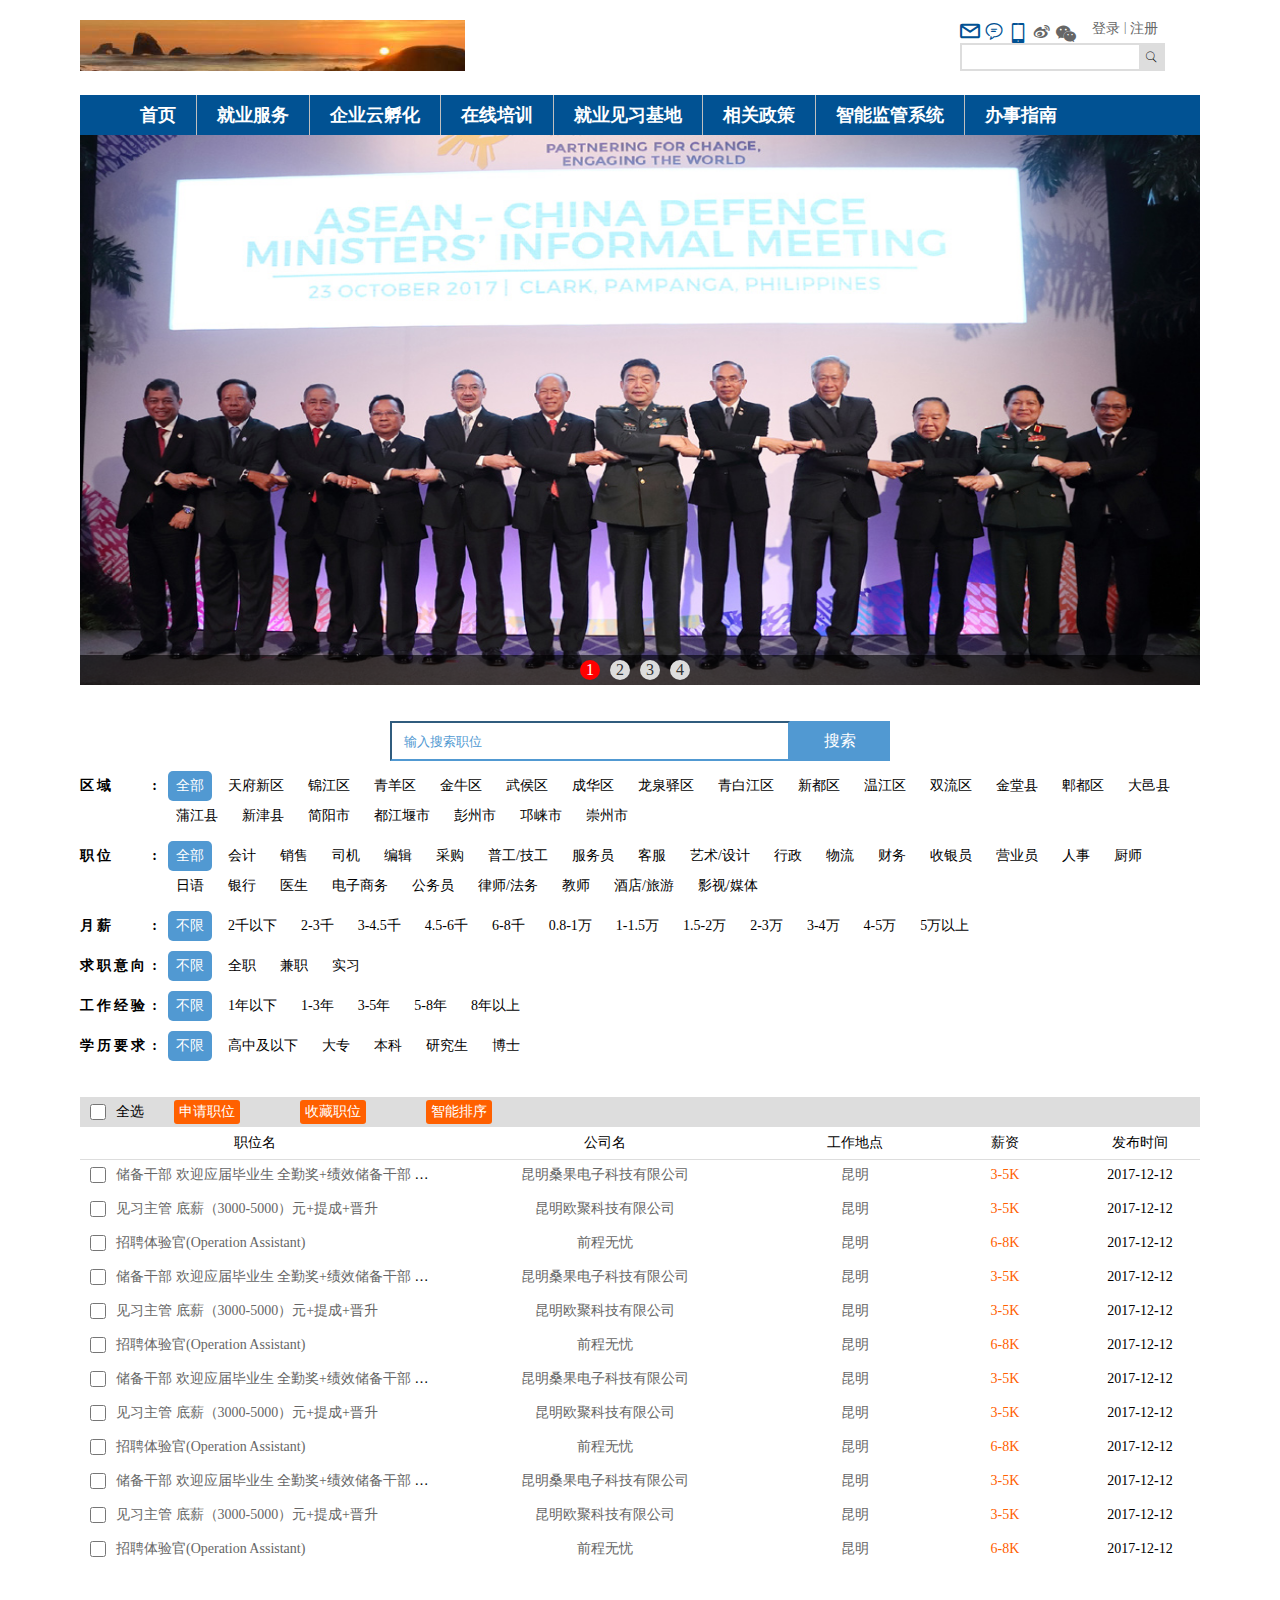
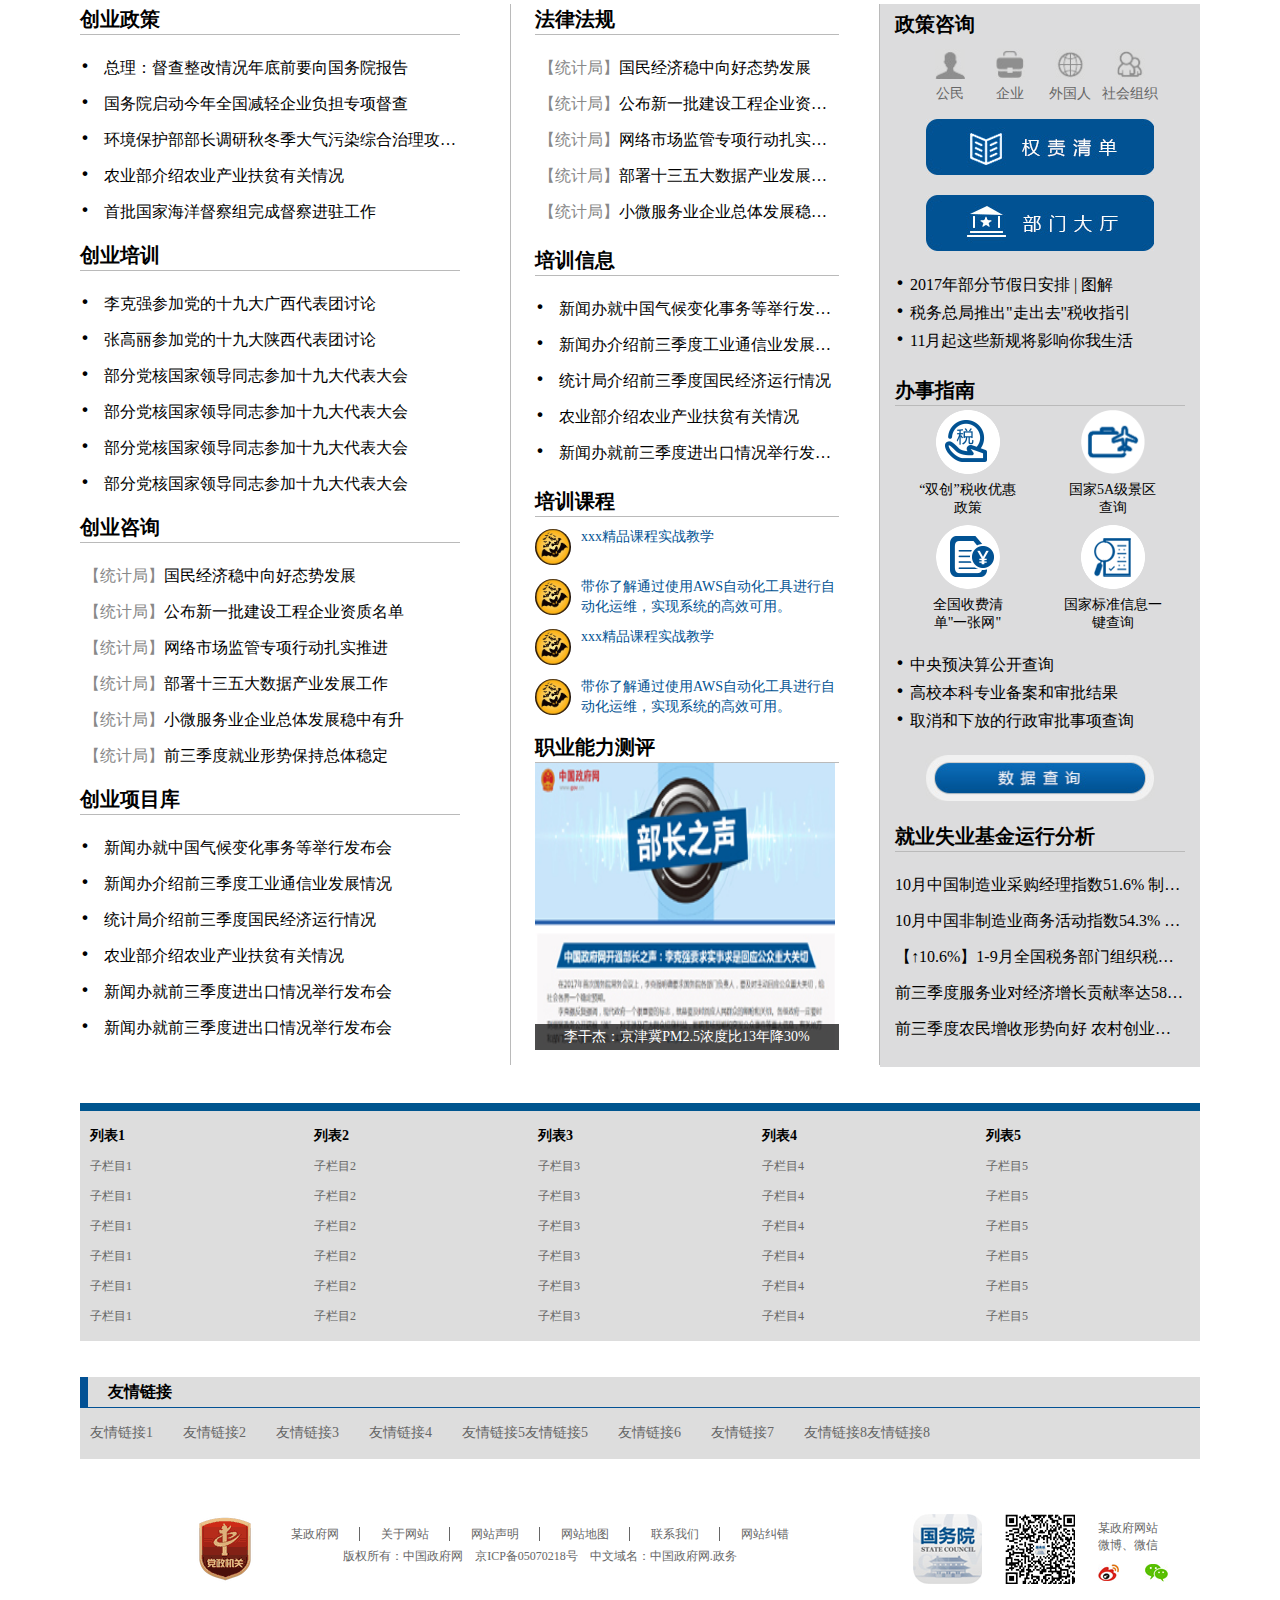
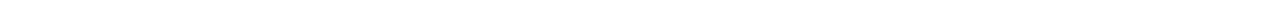
==== commit fe983a26: "新增了就业登录页面、就业信息后台管理页面" ====
--- a/index.html
+++ b/index.html
@@ -5,16 +5,17 @@
 	<title>公共就业服务网</title>
 	<link rel="icon" href="./guohui.ico" type="image/x-icon"/>
 	<link rel="stylesheet" href="./css/iconfont.css">
+	<link rel="stylesheet" href="./css/common.css">
 	<link rel="stylesheet" href="./css/app.css">
 	<script type="text/javascript" src="./js/jquery.min.js"></script>
 </head>
 <body>
 	<div class="header row">
-		<div class="con clear">
+		<div class="clear">
 			<div class="header-left fl">
 				<a href="javascript:;">
-					<img class="logo fl" src="./images/logo.jpg" alt="">
-					<img class="logo-msg fl" src="./images/logo_wz1.jpg" alt="">
+					<!-- <img class="logo fl" src="./images/logo.jpg" alt=""> -->
+					<img class="logo-msg fl" src="./images/logo.png" alt="">
 				</a>
 			</div>
 			<div class="header-right fr">
@@ -24,9 +25,9 @@
 					<a href="javascript:;"><i class="icon iconfont icon-phone"></i></a>
 					<a href="javascript:;"><i class="icon iconfont icon-weibo"></i></a>
 					<a href="javascript:;"><i class="icon iconfont icon-weixin"></i></a>
-					<a href="javascript:;">简</a><span>|</span>
-					<a href="javascript:;">繁</a><span>|</span>
-					<a href="javascript:;">英</a>
+					<a href="javascript:;" class="login">登录</a>
+					<span>|</span>
+					<a href="javascript:;" class="register">注册</a>
 				</div>
 				<div class="hr-bot clear">
 					<input class="fl" type="text" name="header-search">
@@ -81,6 +82,7 @@
 							<li><a href="javascript:;">法律法规</a></li>
 						</ul>
 					</li>
+					<li><a href="javascript:;">智能监管系统</a></li>
 					<li style="border: 0;"><a href="javascript:;">办事指南</a></li>
 				</ul>
 			</div>
@@ -376,39 +378,32 @@
 					</ul>
 				</div>
 				<div class="l-list">
+					<h5 class="l-title">培训课程</h5>
+					<ul class="px-course">
+						<li class="course-list">
+							<img src="./images/xxkc.png" alt="" class="course-img fl">
+							<p class="course-des"><a href="javascript:;">xxx精品课程实战教学</a></p>
+						</li>
+						<li class="course-list">
+							<img src="./images/xxkc.png" alt="" class="course-img fl">
+							<p class="course-des"><a href="javascript:;">带你了解通过使用AWS自动化工具进行自动化运维，实现系统的高效可用。</a></p>
+						</li>
+						<li class="course-list">
+							<img src="./images/xxkc.png" alt="" class="course-img fl">
+							<p class="course-des"><a href="javascript:;">xxx精品课程实战教学</a></p>
+						</li>
+						<li class="course-list">
+							<img src="./images/xxkc.png" alt="" class="course-img fl">
+							<p class="course-des"><a href="javascript:;">带你了解通过使用AWS自动化工具进行自动化运维，实现系统的高效可用。</a></p>
+						</li>
+					</ul>
+				</div>
+				<div class="l-list">
 					<h5 class="l-title">职业能力测评</h5>
 					<div class="fbh">
 						<img src="./images/1583f1c87bf54c04880abf2fd5105891.jpg" alt="">
 						<div class="fbh-des">
 							<a href="javascript:;">李干杰：京津冀PM2.5浓度比13年降30%</a>
-						</div>
-					</div>
-				</div>
-				<div class="l-list">
-					<h5 class="l-title">互动</h5>
-					<div class="c-slider">
-						<ul class="c-box clear">
-							<li class="fl"><a href="javascript:;"><img src="./images/center-slide1.jpg" alt=""></a></li>
-							<li class="fl"><a href="javascript:;"><img src="./images/center-slide2.jpg" alt=""></a></li>
-						</ul>
-					</div>
-					<div class="leaveMsg">
-						<div class="msg-img">
-							<img src="./images/wxzlsjhpic0512.jpg" alt="">
-						</div>
-						<div class="msg-box">
-							<div class="msg-btn"><a href="javascript:;">我要留言</a></div>
-							<div class="msg-btn"><a href="javascript:;">留言选登</a></div>
-						</div>
-					</div>
-					<div class="msg-show other-tit clear">
-						<div class="other-title">回应关切</div>
-						<div class="msg-show-l fl">
-							<h6 class="msg-show-title">水利部回应网民关于水利工程监理相关问题</h6>
-							<div class="msg-info">对水利工程监理人员问题，将积极与人社部沟通，修订有关规定<a href="javascript:;">>>></a></div>
-						</div>
-						<div class="msg-show-r fr">
-							<img src="./images/msg-show-img2.jpg" alt="">
 						</div>
 					</div>
 				</div>
--- a/css/common.css
+++ b/css/common.css
@@ -0,0 +1,29 @@
+/*公共样式结束*/
+body {font-size: 12px;font-family:"微软雅黑"; color: #666;background: #fff;}
+a {color: #666;text-decoration: none;}
+a:hover {color: #025194;}
+a,address,b,big,blockquote,body,cite,code,dd,del,div,dl,dt,em,fieldset,form,h1,h2,h3,h4,h5,h6,html,i,iframe,img,ins,label,legend,li,ol,p,pre,small,span,strong,u,ul,var {
+	margin: 0;
+	padding: 0;
+}
+ol,ul { list-style: none;}
+img {border: 0;vertical-align: middle;}
+em,i {font-style: normal;}
+.fl {float: left;}
+.fr {float: right;}
+.al {text-align: left;}
+.ac {text-align: center;}
+.ar {text-align: right;}
+.none {display: none;}
+.clear:after{ content: '.'; display: block; width: 100%;height:0; overflow: hidden; visibility: hidden; clear: both;}
+.mt0{ margin-top: 0!important; }
+.mb0{ margin-bottom: 0!important; }
+.border0{ border: 0!important; }
+
+body, div, ul , li, img{
+	box-sizing:border-box;
+	-moz-box-sizing:border-box; 
+}
+.row{ width: 1120px; margin: 20px auto 0;}
+.con{ width: 1120px; margin: 0 auto; }
+/*公共样式结束*/--- a/css/app.css
+++ b/css/app.css
@@ -1,40 +1,11 @@
-/*公共样式结束*/
-body {font-size: 12px;font-family:"微软雅黑"; color: #666;background: #fff;}
-a {color: #666;text-decoration: none;}
-a:hover {color: #025194;}
-a,address,b,big,blockquote,body,cite,code,dd,del,div,dl,dt,em,fieldset,form,h1,h2,h3,h4,h5,h6,html,i,iframe,img,ins,label,legend,li,ol,p,pre,small,span,strong,u,ul,var {
-	margin: 0;
-	padding: 0;
-}
-ol,ul { list-style: none;}
-img {border: 0;vertical-align: middle;}
-em,i {font-style: normal;}
-.fl {float: left;}
-.fr {float: right;}
-.al {text-align: left;}
-.ac {text-align: center;}
-.ar {text-align: right;}
-.none {display: none;}
-.clear:after{ content: '.'; display: block; width: 100%;height:0; overflow: hidden; visibility: hidden; clear: both;}
-.mt0{ margin-top: 0!important; }
-.mb0{ margin-bottom: 0!important; }
-.border0{ border: 0!important; }
-
-body, div, ul , li, img{
-	box-sizing:border-box;
-	-moz-box-sizing:border-box; 
-}
-.row{ width: 1120px; margin: 20px auto 0;}
-.con{ width: 1120px; margin: 0 auto; }
-/*公共样式结束*/
-
 /*header 开始*/
 .header{ height: 55px;}
 .header .con{ padding: 0 50px;}
 .header .con>div{ height: 49px; margin-top: 3px;}
 .logo{ width: 45px; height: 100%; border: 0; margin-right:20px;}
 .logo-msg{width: 385px;height: 100%;}
-.header-right{ width: 230px;}
+.login{ margin-left: 12px;}
+.header-right{ width: 240px;}
 .hr-top i.icon-xinfeng, .hr-top i.icon-xiaoxi, .hr-top i.icon-phone{ color:#005193;}
 .hr-top a, .hr-top span{ display: inline-block; float:left; margin-right: 4px;}
 .hr-top i{ font-size: 20px;}
@@ -52,10 +23,7 @@
 .nav-active>a{ color: #015293!important;}
 
 .nav{ height: 40px; background: #015293;}
-.nav-left{ width: 188px;height: 100%;
-	border-right: 1px solid #bfbfbf;
-	background: url('./../images/icon_9.jpg') 110px 9px no-repeat;
-}
+.nav-left{ width: 40px;height: 100%;}
 .nav-right{height: 40px;}
 .nav-list>li{ height: 40px; line-height: 40px; padding: 0 20px; border-right: 1px solid #bfbfbf;text-align: center; float:left; position: relative; left: 0; top: 0; }
 .nav-list li>a{ color: #fff; font-size: 18px; font-weight: 600;font-family: "FZYouHK_512B","微软雅黑","宋体";}
@@ -155,21 +123,18 @@
 .c-list-con li { font-size: 14px; line-height: 26px; margin-top: 3px; }
 .c-list-con li a:hover{ color:#025194; }
 .c-list-date{ color: #666; }
-/* sliders */
-.c-slider{ width: 300px; height: 60px; margin-top: 10px;position: relative; left: 0; top: 0; overflow: hidden; }
-.c-box{ width: 900px; height: 60px; position: absolute; left: 0; top: 0; }
-.c-box li img{ width: 300px; height: 60px; }
-.leaveMsg { margin-top: 10px; }
-.msg-box, .msg-img{ display: flex; justify-content: space-around; align-items: center; }
-.msg-box{ margin-top: 10px; }
-.msg-btn{ padding: 0px 10px; border-radius: 10px; background: #74bffb; }
-.msg-btn a{ color: #fff; cursor: pointer; font-size: 14px;}
-.msg-show{ width: 300px; height: 126px; border: 1px solid #ccc; margin-top: 20px;}
-.msg-show-l{ width: 178px; height: 100%; padding: 10px 3px; }
-.msg-show-r{ width: 120px; height: 100%; display: flex; justify-content: center; align-items: center; }
-.msg-show-title{ color: #015293; font-size: 14px; line-height: 100%; text-align: center; }
-.msg-info{ line-height: 24px; }
-.msg-info a{ color: #2eb5fc; }
+.px-course>li{ height: 40px; width: 100%; overflow: hidden;margin-top: 10px;}
+.course-img{ width: 36px;height: 36px;border: 0; border-radius: 50%; margin-right: 10px; margin-top: 2px;}
+.course-des{line-height: 20px; overflow: hidden;
+	text-overflow: ellipsis;
+	display: -webkit-box;
+	-webkit-line-clamp: 2;
+	-webkit-box-orient: vertical;
+}
+.course-des a{ color: #015293;}
+
+
+
 /* 回应关切，标题 legend */
 .other-tit{ position: relative; left: 0; top:0; }
 .other-title{ width: 76px; height: 20px; line-height: 30px; background: #fff; position: absolute; left: 124px; top: -15px; text-align: center; }
@@ -177,8 +142,6 @@
 .fbh img{ width: 300px; height: 287px; border: 0; }
 .fbh-des{ width: 100%; height: 26px; line-height: 26px; text-align: center; background: rgba( 0,0,0,0.7); position: absolute; left: 0; bottom: 0; }
 .fbh-des a{ color:#fff; }
-.fbh-list li{ height: 25px;line-height: 25px; }
-.fbh-list li.l-icon:before{ line-height: 1px; }
 /* content-right  depart */
 .con-right a:hover{ color: #025194; }
 .r-list{ margin-bottom: 20px; }
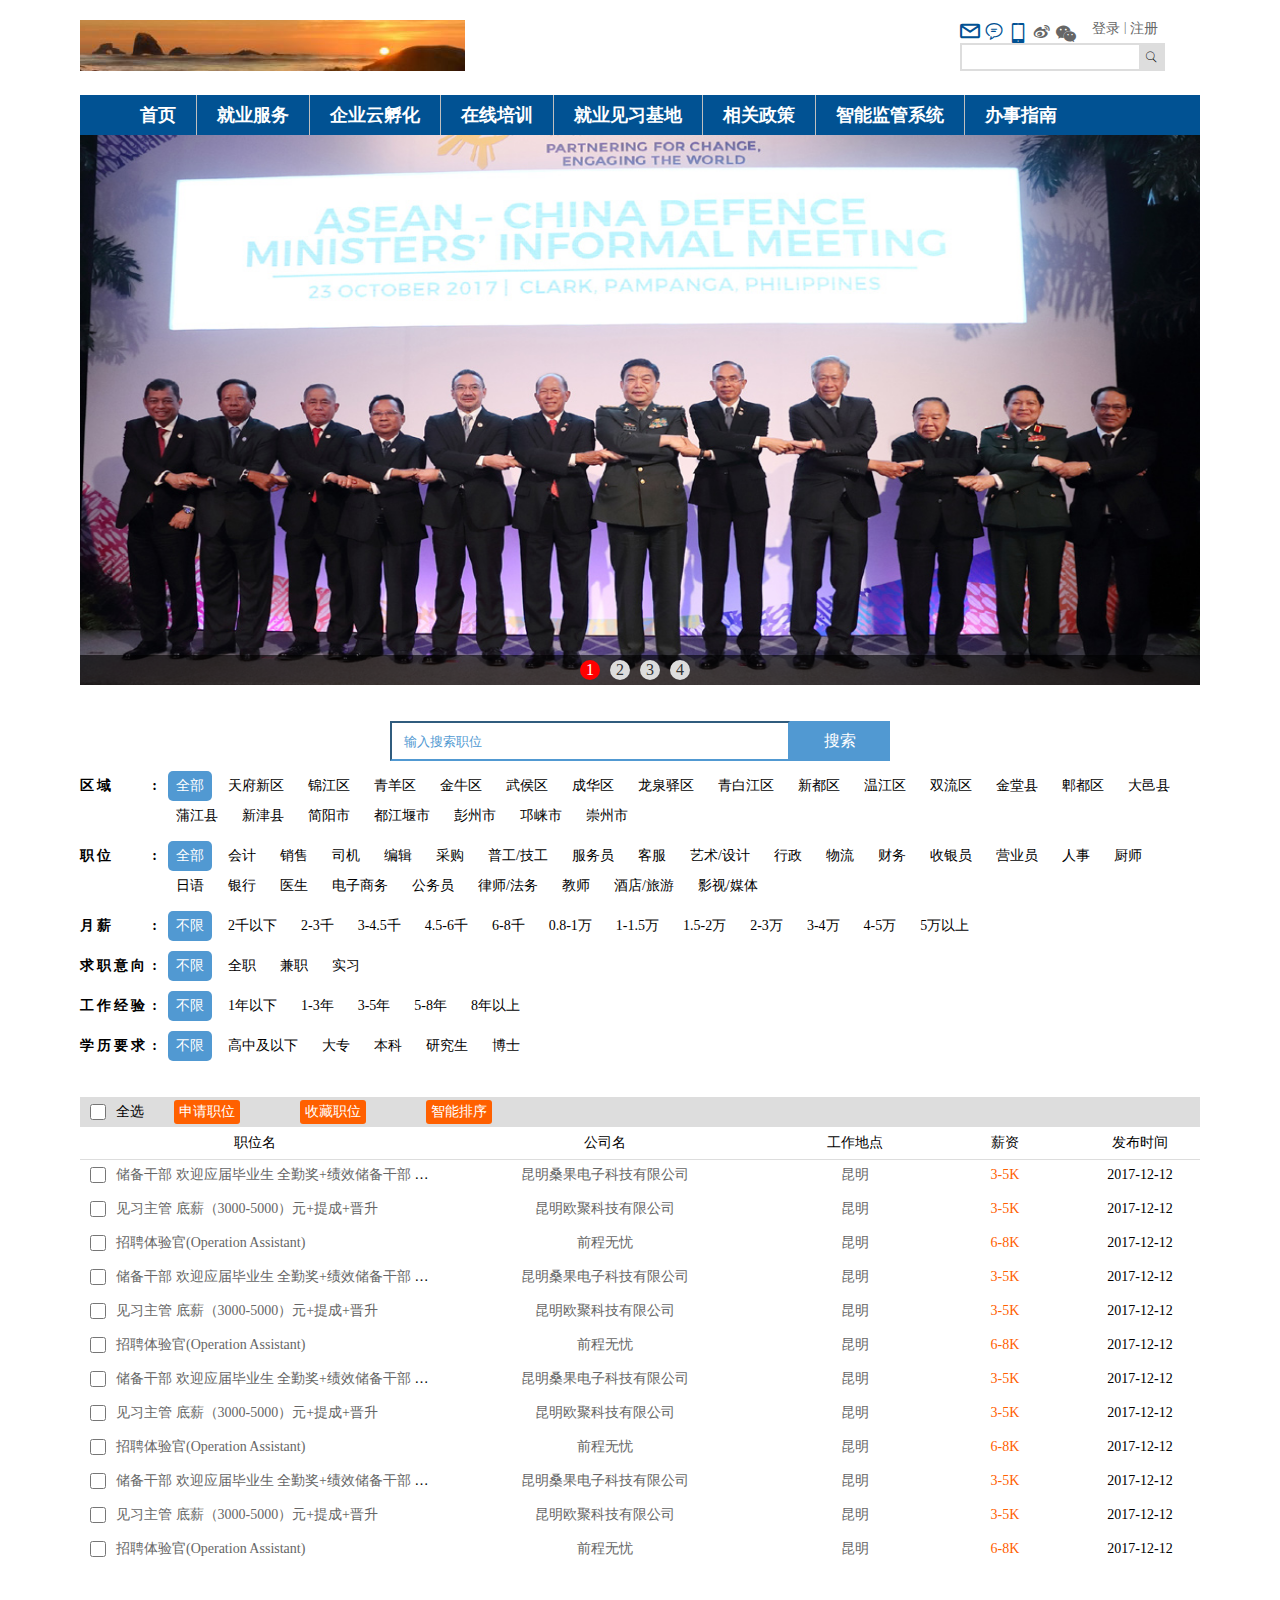
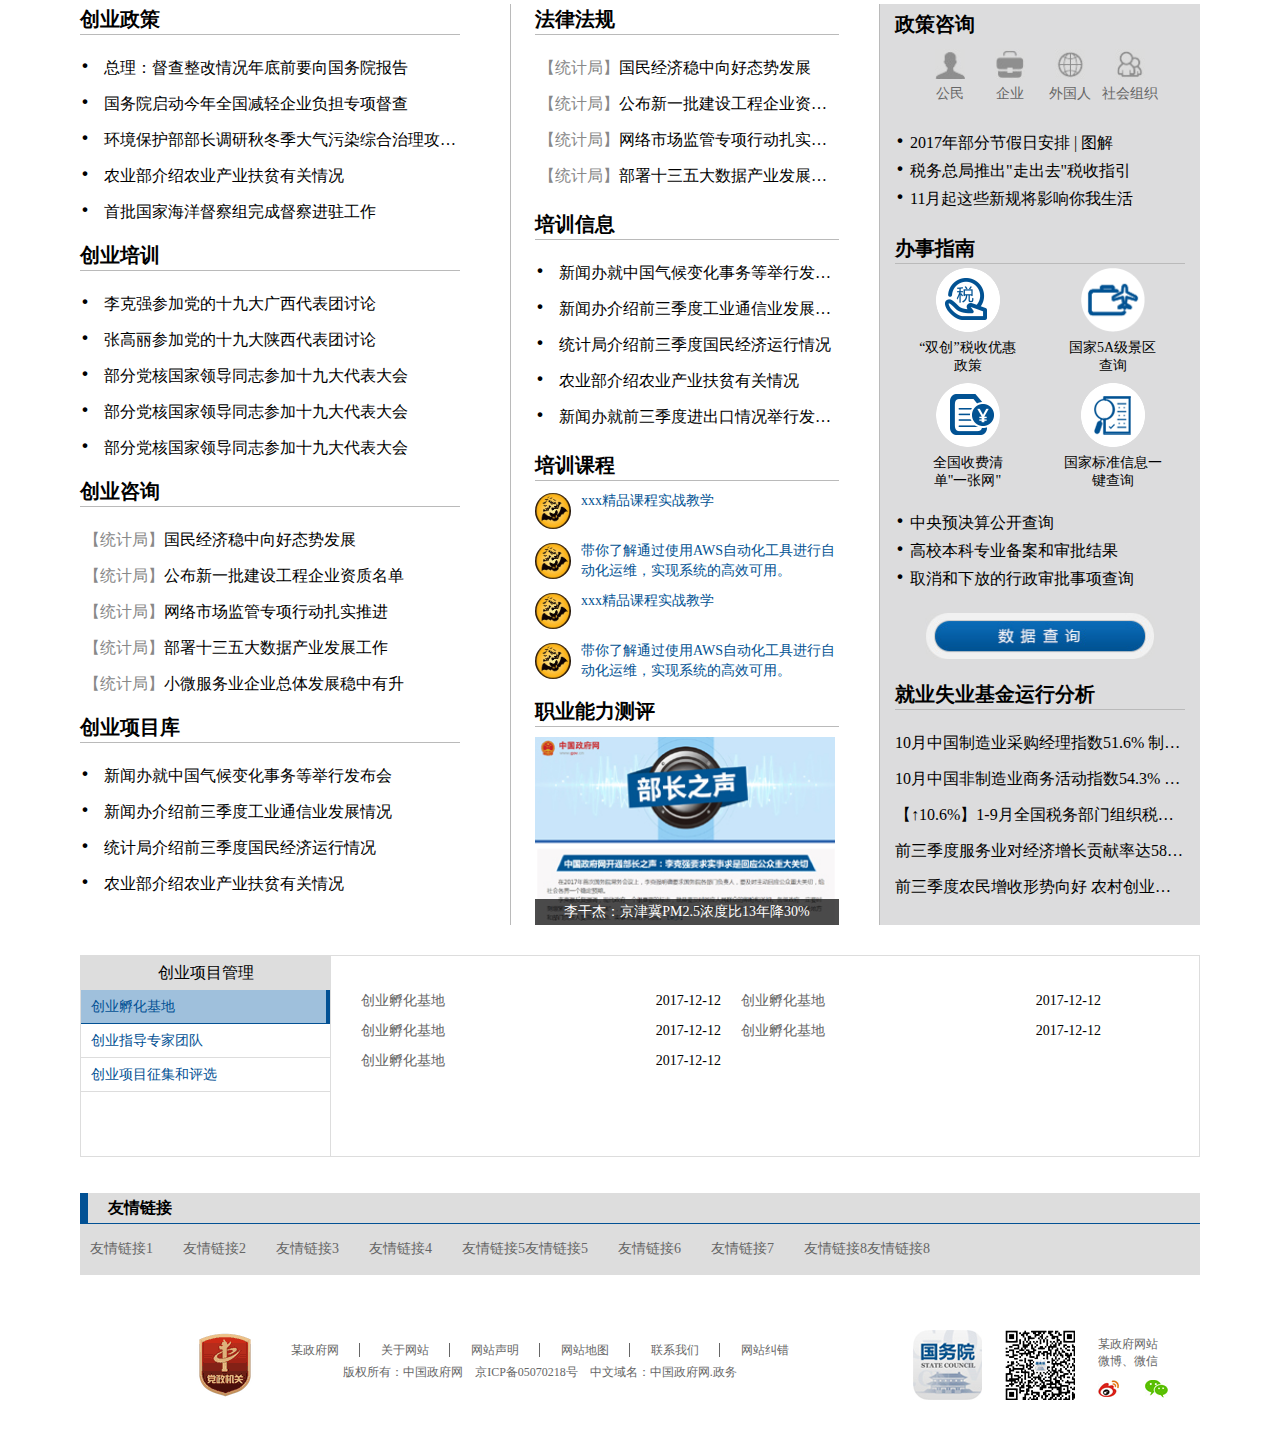
==== commit f44d7695: "add" ====
--- a/index.html
+++ b/index.html
@@ -330,7 +330,6 @@
 						<li class="l-icon"><a href="javascript:;" title="部分党核国家领导同志参加十九大代表大会">部分党核国家领导同志参加十九大代表大会</a></li>
 						<li class="l-icon"><a href="javascript:;" title="部分党核国家领导同志参加十九大代表大会">部分党核国家领导同志参加十九大代表大会</a></li>
 						<li class="l-icon"><a href="javascript:;" title="部分党核国家领导同志参加十九大代表大会">部分党核国家领导同志参加十九大代表大会</a></li>
-						<li class="l-icon"><a href="javascript:;" title="部分党核国家领导同志参加十九大代表大会">部分党核国家领导同志参加十九大代表大会</a></li>
 					</ul>
 				</div>
 				<div class="l-list">
@@ -341,7 +340,6 @@
 						<li><a href="javascript:;" class="l-branch">【统计局】</a><a href="javascript:;" title="网络市场监管专项行动扎实推进">网络市场监管专项行动扎实推进</a></li>
 						<li><a href="javascript:;" class="l-branch">【统计局】</a><a href="javascript:;" title="部署十三五大数据产业发展工作">部署十三五大数据产业发展工作</a></li>
 						<li><a href="javascript:;" class="l-branch">【统计局】</a><a href="javascript:;" title="小微服务业企业总体发展稳中有升">小微服务业企业总体发展稳中有升</a></li>
-						<li><a href="javascript:;" class="l-branch">【统计局】</a><a href="javascript:;" title="前三季度就业形势保持总体稳定">前三季度就业形势保持总体稳定</a></li>
 					</ul>
 				</div>
 				<div class="l-list">
@@ -351,8 +349,6 @@
 						<li class="l-icon"><a href="javascript:;" title="新闻办介绍前三季度工业通信业发展情况">新闻办介绍前三季度工业通信业发展情况</a></li>
 						<li class="l-icon"><a href="javascript:;" title="统计局介绍前三季度国民经济运行情况">统计局介绍前三季度国民经济运行情况</a></li>
 						<li class="l-icon"><a href="javascript:;" title="农业部介绍农业产业扶贫有关情况">农业部介绍农业产业扶贫有关情况</a></li>
-						<li class="l-icon"><a href="javascript:;" title="新闻办就前三季度进出口情况举行发布会">新闻办就前三季度进出口情况举行发布会</a></li>
-						<li class="l-icon"><a href="javascript:;" title="新闻办就前三季度进出口情况举行发布会">新闻办就前三季度进出口情况举行发布会</a></li>
 					</ul>
 				</div>
 			</div>
@@ -364,7 +360,6 @@
 						<li><a href="javascript:;" class="l-branch">【统计局】</a><a href="javascript:;" title="公布新一批建设工程企业资质名单">公布新一批建设工程企业资质名单</a></li>
 						<li><a href="javascript:;" class="l-branch">【统计局】</a><a href="javascript:;" title="网络市场监管专项行动扎实推进">网络市场监管专项行动扎实推进</a></li>
 						<li><a href="javascript:;" class="l-branch">【统计局】</a><a href="javascript:;" title="部署十三五大数据产业发展工作">部署十三五大数据产业发展工作</a></li>
-						<li><a href="javascript:;" class="l-branch">【统计局】</a><a href="javascript:;" title="小微服务业企业总体发展稳中有升">小微服务业企业总体发展稳中有升</a></li>
 					</ul>
 				</div>
 				<div class="l-list">
@@ -398,7 +393,7 @@
 						</li>
 					</ul>
 				</div>
-				<div class="l-list">
+				<div class="l-list mb0">
 					<h5 class="l-title">职业能力测评</h5>
 					<div class="fbh">
 						<img src="./images/1583f1c87bf54c04880abf2fd5105891.jpg" alt="">
@@ -417,8 +412,6 @@
 						<div class="r-icon-list"><a href="javascript:;"><span class="foreigner-icon"></span><p>外国人</p></a></div>
 						<div class="r-icon-list"><a href="javascript:;"><span class="society-icon"></span><p>社会组织</p></a></div>
 					</div>
-					<div class="r-list-btn-qd"></div>
-					<div class="r-list-btn-dt"></div>
 					<ul class="l-list-con">
 						<li class="l-icon"><a href="javascript:;" title="2017年部分节假日安排 | 图解">2017年部分节假日安排 | 图解</a></li>
 						<li class="l-icon"><a href="javascript:;" title="税务总局推出"走出去"税收指引">税务总局推出"走出去"税收指引</a></li>
@@ -463,8 +456,46 @@
 					</ul>
 				</div>
 			</div>
-		</div>
-		<div class="list con">
+			<div style="clear:both;"></div>
+			<div class="tabs cy clear">
+				<ul class="tabTitle fl">
+					<li class="tab-tit">创业项目管理</li>
+					<li class="tab-active tab-c">创业孵化基地</li>
+					<li class="tab-c">创业指导专家团队</li>
+					<li class="tab-c">创业项目征集和评选</li>
+				</ul>
+				<div class="tabList fl">
+					<div class="tab">
+						<ul class="tab-content clear">
+							<li class="fl"><a href="javascript:;" class="fl">创业孵化基地</a> <span class="fr">2017-12-12</span></li>
+							<li class="fl"><a href="javascript:;" class="fl">创业孵化基地</a> <span class="fr">2017-12-12</span></li>
+							<li class="fl"><a href="javascript:;" class="fl">创业孵化基地</a> <span class="fr">2017-12-12</span></li>
+							<li class="fl"><a href="javascript:;" class="fl">创业孵化基地</a> <span class="fr">2017-12-12</span></li>
+							<li class="fl"><a href="javascript:;" class="fl">创业孵化基地</a> <span class="fr">2017-12-12</span></li>
+						</ul>
+					</div>
+					<div class="tab none">
+						<ul class="tab-content clear">
+							<li class="fl"><a href="javascript:;" class="fl">创业指导专家团队</a> <span class="fr">2017-12-12</span></li>
+							<li class="fl"><a href="javascript:;" class="fl">创业指导专家团队</a> <span class="fr">2017-12-12</span></li>
+							<li class="fl"><a href="javascript:;" class="fl">创业指导专家团队</a> <span class="fr">2017-12-12</span></li>
+							<li class="fl"><a href="javascript:;" class="fl">创业指导专家团队</a> <span class="fr">2017-12-12</span></li>
+							<li class="fl"><a href="javascript:;" class="fl">创业指导专家团队</a> <span class="fr">2017-12-12</span></li>
+						</ul>
+					</div>
+					<div class="tab none">
+						<ul class="tab-content clear">
+							<li class="fl"><a href="javascript:;" class="fl">创业项目征集和评选</a> <span class="fr">2017-12-12</span></li>
+							<li class="fl"><a href="javascript:;" class="fl">创业项目征集和评选</a> <span class="fr">2017-12-12</span></li>
+							<li class="fl"><a href="javascript:;" class="fl">创业项目征集和评选</a> <span class="fr">2017-12-12</span></li>
+							<li class="fl"><a href="javascript:;" class="fl">创业项目征集和评选</a> <span class="fr">2017-12-12</span></li>
+							<li class="fl"><a href="javascript:;" class="fl">创业项目征集和评选</a> <span class="fr">2017-12-12</span></li>
+						</ul>
+					</div>
+				</div>
+			</div>
+		</div>
+		<!-- <div class="list con">
 			<ul class="list-con clear">
 				<li class="list-box fl">
 					<h5 class="list-branch-title">列表1</h5>
@@ -522,7 +553,7 @@
 					</ul>
 				</li>
 			</ul>
-		</div>
+		</div> -->
 		<div class="link con">
 			<h4 class="link-title">友情链接</h4>
 			<ul class="link-box clear">
--- a/css/app.css
+++ b/css/app.css
@@ -138,8 +138,8 @@
 /* 回应关切，标题 legend */
 .other-tit{ position: relative; left: 0; top:0; }
 .other-title{ width: 76px; height: 20px; line-height: 30px; background: #fff; position: absolute; left: 124px; top: -15px; text-align: center; }
-.fbh{ width: 100%; height: 287px; overflow: hidden; position: relative;left: 0; top: 0;}
-.fbh img{ width: 300px; height: 287px; border: 0; }
+.fbh{ width: 100%; height: 188px;margin-top: 10px; overflow: hidden; position: relative;left: 0; top: 0;}
+.fbh img{ width: 300px; height: 188px; border: 0; }
 .fbh-des{ width: 100%; height: 26px; line-height: 26px; text-align: center; background: rgba( 0,0,0,0.7); position: absolute; left: 0; bottom: 0; }
 .fbh-des a{ color:#fff; }
 /* content-right  depart */
@@ -162,8 +162,8 @@
 .company-icon:hover{ background: url('./../images/icon_22.jpg') no-repeat; }
 .foreigner-icon:hover{ background: url('./../images/icon_33.jpg') no-repeat; }
 .society-icon:hover{ background: url('./../images/icon_44.jpg') no-repeat; }
-.r-list-btn-qd, .r-list-btn-dt{ width: 228px; height: 56px; overflow: hidden; margin: 5px auto 20px; cursor: pointer; background-size: cover;}
-.r-list-btn-qd{ background: url('./../images/fw_img.jpg') no-repeat; }
+.r-list-btn-dt{ width: 228px; height: 56px; overflow: hidden; margin: 5px auto 20px; cursor: pointer; background-size: cover;}
+
 .r-list-btn-dt{ background: url('./../images/fw_img2.jpg') no-repeat; }
 
 .r-cx-con{ width: 50%; height: 115px; display: flex; flex-direction: column; justify-content: space-around; align-items: center;}
@@ -174,7 +174,7 @@
 .cx-date:hover{ background-image: url('./../images/sjcx_btn_hover.jpg'); }
 .cx-date>a{ display: block; width: 100%; height: 100%; }
 
-/* 礼拜菜单 */
+/* 菜单 */
 .list{
 	border-top: 8px solid #00558f;
 	border-bottom: #bababa;
@@ -183,6 +183,19 @@
 .list-box{width: 20%; padding: 10px;}
 .list-branch-title{ font-size: 14px; }
 .list-branch{ font-size: 12px; color: #333; }
+
+.tabs{ border: 1px solid #ddd; margin-top: 30px;}
+.tabTitle{ width: 250px;min-height: 200px; height: auto!important; height: 200px;border-right: 1px solid #ddd;}
+.tab-tit{ background: #ddd; text-align: center; font-size: 16px;}
+.tabTitle li{ height: 34px; line-height: 34px;}
+.tabTitle li.tab-c{text-indent: 10px; border-bottom: 1px solid #ddd; cursor: pointer;color: #025194;}
+.tabTitle li.tab-active{ border-right: 4px solid #025194; border-color: #025194; background: #9fc0dc;}
+
+.tab-content{ padding: 30px;}
+.tabList{ width: 850px;}
+.tab .tab-content li{ width: 360px; margin-right: 20px;}
+
+
 /* 友情链接 */
 .link{
 	background: #ddd;
